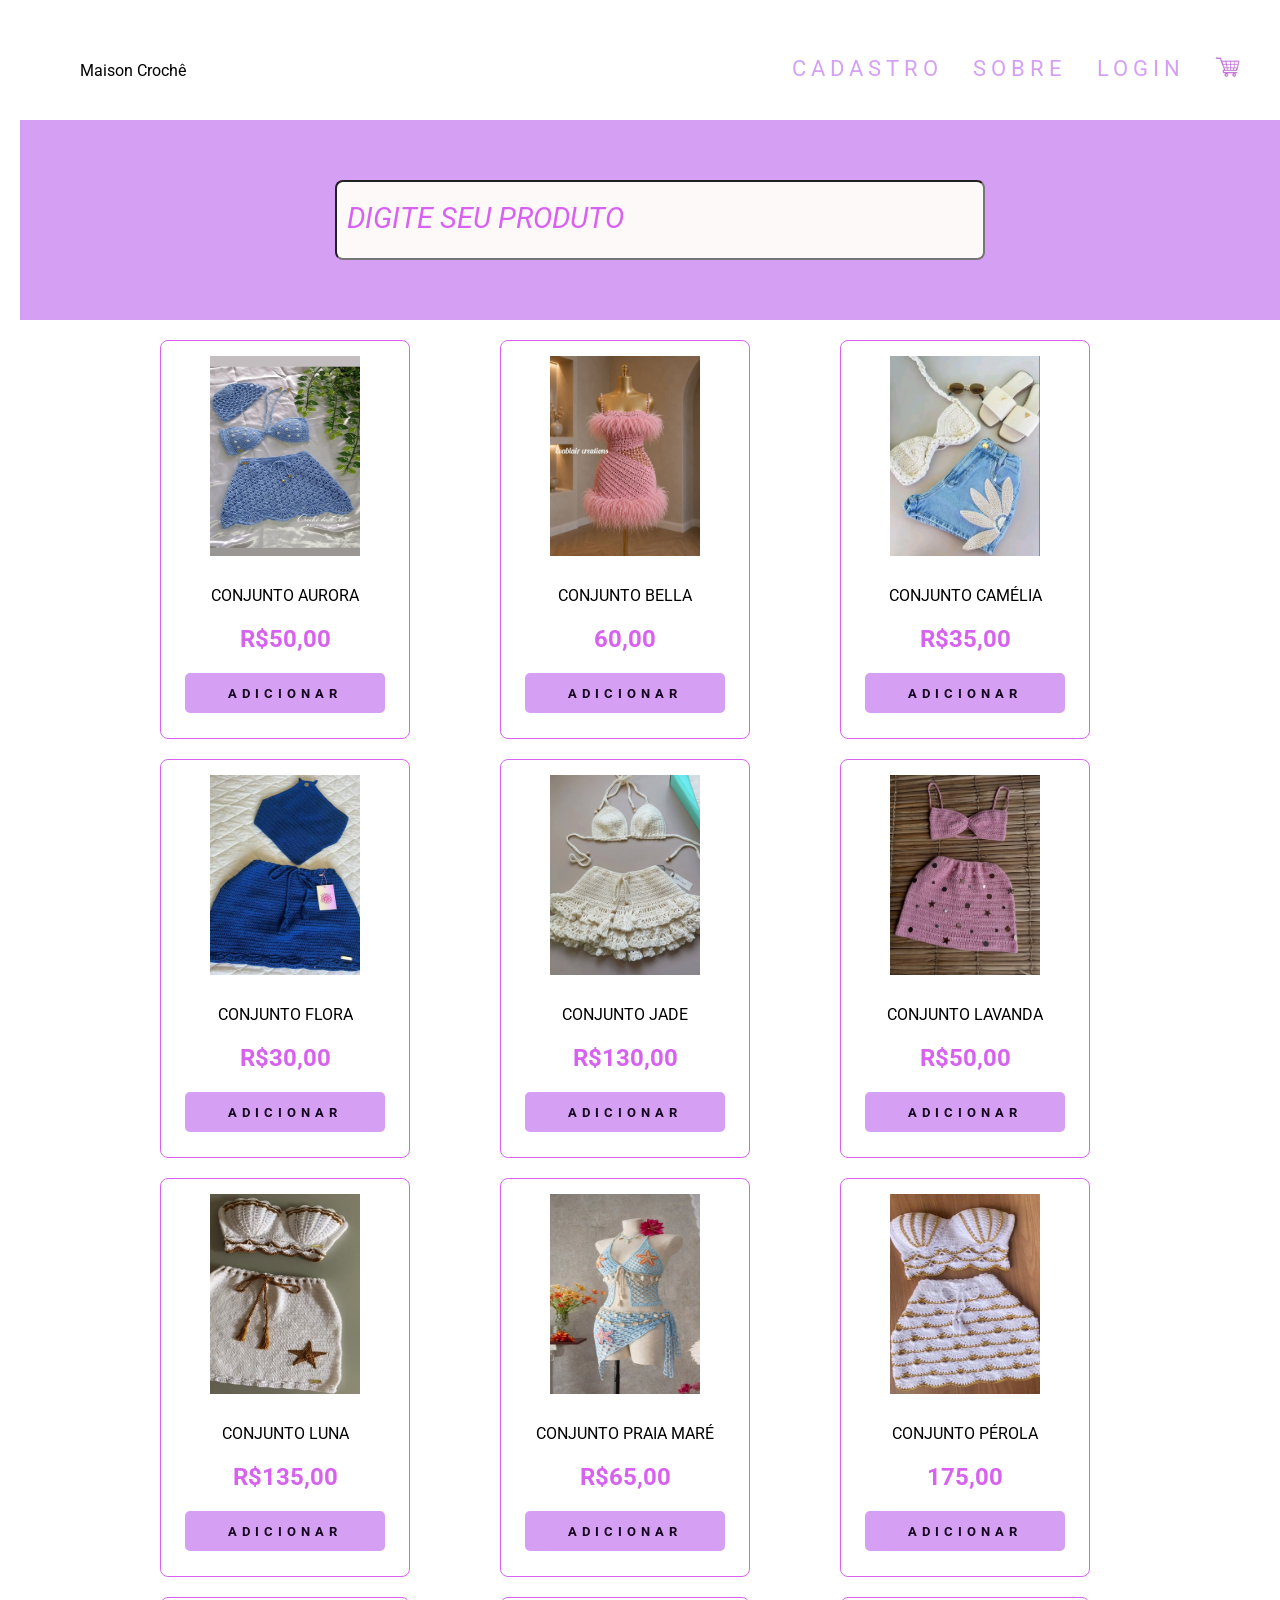
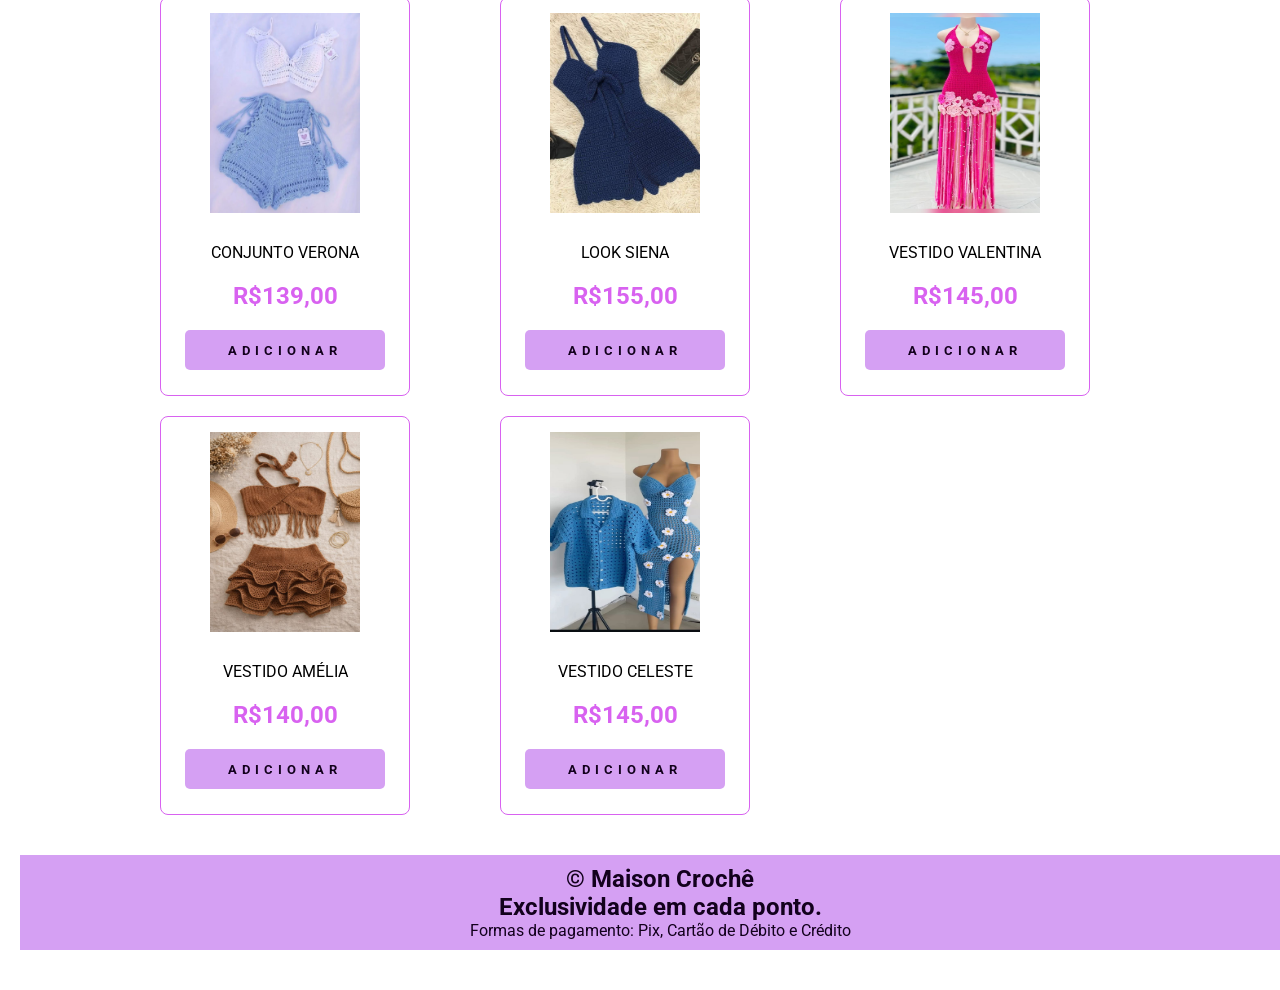
==== index.html @ 892f4bca "alterar arquivo" ====
<!DOCTYPE html>
<html lang="pt-br">
<head>
    <meta charset="UTF-8">
    <meta name="viewport" content="width=device-width, initial-scale=1.0">
    <title>Projeto Minha Loja Virtual</title>

    <link rel="stylesheet" href="css/style_estrutura_pagina.css">
</head>
<body>
    <main id="geral">
        <header id="cabecalho">
            <div id="logo">
                Maison Crochê
            </div>

            <nav id="menu">

                <ul>
                    <li><a href="paginas/cadastro.html">Cadastro</a></li>
                    <li><a href="paginas/sobre.html">Sobre</a></li>
                    <li><a href="paginas/login.html">Login</a></li>
                    <li><a href="paginas/carrinho.html"><img src="imagens/icones/carrinho.png" alt="Carrinho"></a></li>

                </ul>
            </nav>
        </header>

        <section id="pesquisa">
            <input type="text" name="pesquisa" id="pesquisa" class="input-pesquisa" placeholder="DIGITE SEU PRODUTO">
        </section>

        <section id="cards">
            <div class="card">
                <img src="imagens/Conjunto Aurora.jpg" alt="Conjunto Aurora">
                <p>Conjunto Aurora</p>
                <h2>R$50,00</h2>
                <button class="btn-add">Adicionar</button>
            </div>

            <div class="card">
                <img src="imagens/Conjunto Bella.jpg" alt="Conjunto Bella">
                <p>Conjunto Bella</p>
                <h2>60,00</h2>
                <button class="btn-add">Adicionar</button>
            </div>

            <div class="card">
                <img src="imagens/Conjunto Camélia.jpg" alt="Conjunto Camelia">
                <p>Conjunto Camélia</p>
                <h2>R$35,00</h2>
                <button class="btn-add">Adicionar</button>
            </div>

            <div class="card">
                <img src="imagens/Conjunto Flora.jpg" alt="Conjunto Flora">
                <p>Conjunto Flora </p>
                <h2>R$30,00</h2>
                <button class="btn-add">Adicionar</button>
            </div>

            <div class="card">
                <img src="imagens/Conjunto Jade.jpg" alt="Cconjunto Jade">
                <p>Conjunto Jade</p>
                <h2>R$130,00</h2>
                <button class="btn-add">Adicionar</button>
            </div>

            <div class="card">
                <img src="imagens/Conjunto Lavanda.jpg" alt="Conjunto Lavanda">
                <p>Conjunto Lavanda</p>
                <h2>R$50,00</h2>
                <button class="btn-add">Adicionar</button>
            </div>

            <div class="card">
                <img src="imagens/Conjunto Luna.jpg" alt="Conjunto Luna">
                <p>Conjunto Luna</p>
                <h2>R$135,00</h2>
                <button class="btn-add">Adicionar</button>
            </div>

            <div class="card">
                <img src="imagens/Conjunto Praia Maré.jpg" alt="Conjunto Praia Maré">
                <p>Conjunto Praia Maré</p>
                <h2>R$65,00</h2>
                <button class="btn-add">Adicionar</button>
            </div>

            <div class="card">
                <img src="imagens/Conjunto Pérola.jpg" alt="Conjunto Pérola">
                <p>Conjunto Pérola</p>
                <h2>175,00</h2>
                <button class="btn-add">Adicionar</button>
            </div>

            <div class="card">
                <img src="imagens/Conjunto Verona.jpg" alt="Conjunto Verona">
                <p>Conjunto Verona</p>
                <h2>R$139,00</h2>
                <button class="btn-add">Adicionar</button>
            </div>

            <div class="card">
                <img src="imagens/Look Siena.jpg" alt="Look Siena">
                <p>Look Siena</p>
                <h2>R$155,00</h2>
                <button class="btn-add">Adicionar</button>
            </div>

            <div class="card">
                <img src="imagens/Vestido Valentina.jpg" alt="Vestido Valentina">
                <p>Vestido Valentina</p>
                <h2>R$145,00</h2>
                <button class="btn-add">Adicionar</button>
            </div>

            
            <div class="card">
                <img src="imagens/Vestido Amélia.jpg">
                <p>Vestido Amélia</p>
                <h2>R$140,00</h2>
                <button class="btn-add">Adicionar</button>
            </div>


            <div class="card">
                <img src="imagens/Vestido Celeste.jpg" alt="Vestido Celeste">
                <p>Vestido Celeste</p>
                <h2>R$145,00</h2>
                <button class="btn-add">Adicionar</button>
            </div>

        </section>

        <footer id="rodape">
            <h2>&copy  Maison Crochê</h2>
            <h2>Exclusividade em cada ponto.</h2>
            <p>Formas de pagamento: Pix, Cartão de Débito e Crédito</p>
        </footer>

    </main>
</body>
</html>
---- css/style_estrutura_pagina.css ----
/* IMPORTANDO A FONTE DAS LETRAS DO google fonts*/
@import url('https://fonts.googleapis.com/css2?family=Roboto:ital,wght@0,100..900;1,100..900&display=swap');

/*DEFINE AS CONFIGURAÇÕES EM TODOS ELEMENTOS DA PÁGINA*/

*{
    margin: 0px;
    padding: 0px;
    box-sizing: border-box;
    font-family: roboto;
}

/* CRIANDO VARIÁVEIS*/
:root{
    --cor01: #13011d;
    --cor02: #d862f0;
    --cor03: #d5a0f3;
    --branca: #fdf9f9;
}

/*FORMATANDO A TAG main PELO ID GERAL*/
#geral{
    width: 100%;
    margin: 20px;
    display: flex;
    flex-direction: column;
    align-items: center;
    justify-content: center;

}

/* FORMATANDO O CABEÇALHO*/
#cabecalho{
    width: 100%;
    display: flex;
    justify-content: space-between;
    align-items: center;
    padding:  20px 60px;
    height:100px;
}

/*CONFIGURANDO MENU NA HORIZONTAL*/
#menu ul {
    display: flex;
    gap: 30px;
    list-style: none;
}

#menu ul img{
    width: 25px;
    height: 25px;
}

/*FORMATANDO SECTION pesquisa*/
#pesquisa{
    width: 100%;
    height: 200px;
    background-color: var(--cor03);
    display: flex;
    justify-content: center;
    align-items: center;
}
 
#pesquisa input{
    width: 650px;
    height: 80px;
    background-color: var(--branca);
    border-radius: 8px;
    padding: 10px;
    font-size: 1.4em;
    color: var(--cor01);
}

#pesquisa input::placeholder{
    font-size: 1.3em;
    font-style: italic;
    color: var(--cor02);
}

/*FORMATANDO OS CARDS*/
#cards{
    display: grid;
    grid-template-columns: repeat(auto-fit,minmax(250px, 1fr));
    gap: 20px;
    margin: 20px 0px;
    width: 1000px;
    min-height: 800px;
}

.card{
    width: 250px;
    min-height: 350px;
    padding: 5px;
    display: flex;
    flex-direction: column;
    align-items: center;
    justify-content: center;
    border: 1px solid var(--cor02);
    border-radius: 8px;
}
.card:hover{
    transform: translateY(-5px);
}
    
.card img{
    width: 150px;
    height: 200px;
    margin: 10px 0px;
}

.card p{
    font-size: 1,2em;
    text-transform: uppercase;
    margin: 20px 0px;
}

.card h2{
    color: var(--cor02);
}

.card button{
    width: 200px;
    height: 40px;
    margin: 20px;
    border: none;
    border-radius: 5px;
    background-color: var(--cor03);
    text-transform: uppercase;
    letter-spacing: 5px;
    color: var(--cor01);
    font-weight: bold;
    cursor: pointer;
}

/*FORMATAR O RODAPÉ*/

#rodape{
    width: 100%;
    height: 180x;
    background-color: var(--cor03);
    margin: 20px 0px;
    padding: 10px;
    color: var(--cor01);
    display: flex;
    flex-direction: column;
    align-items: center;
    justify-content: center;
}

/*FORMATANDO LINKS*/
#menu a:link{
    font-size: 1.4em;
    text-transform: uppercase;
    letter-spacing: 5px;
    text-decoration: none;
    color: var(--cor03);
}

#menu a:visited{
    font-size: 1.4em;
    text-transform: uppercase;
    letter-spacing: 5px;
    text-decoration: none;
    color: var(--cor02);
}
#menu a:hover{
    font-size: 1.6em;
    text-transform: uppercase;
    letter-spacing: 5px;
    text-decoration: none;
    color: var(--cor03);
}

#menu a:active{
    font-size: 1.6em;
    text-transform: uppercase;
    letter-spacing: 5px;
    text-decoration: none;
    color: var(--cor02);
}
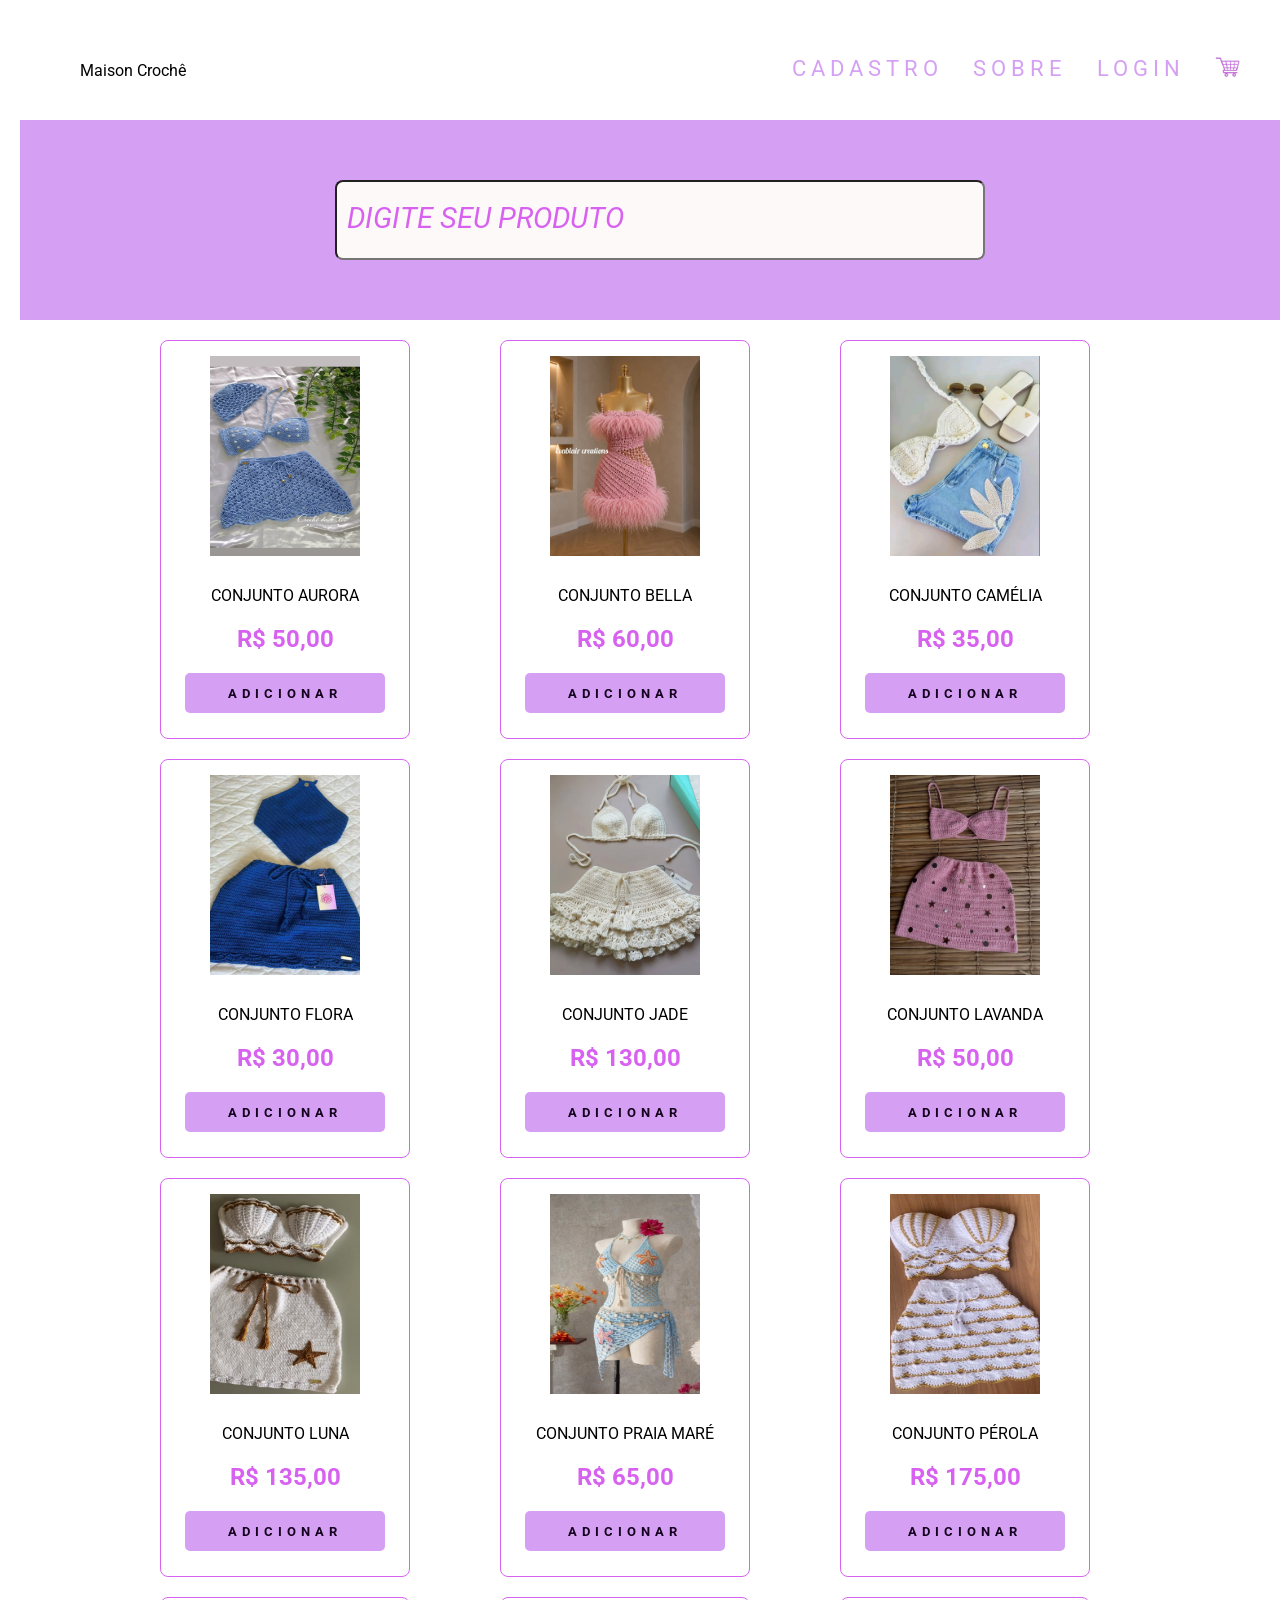
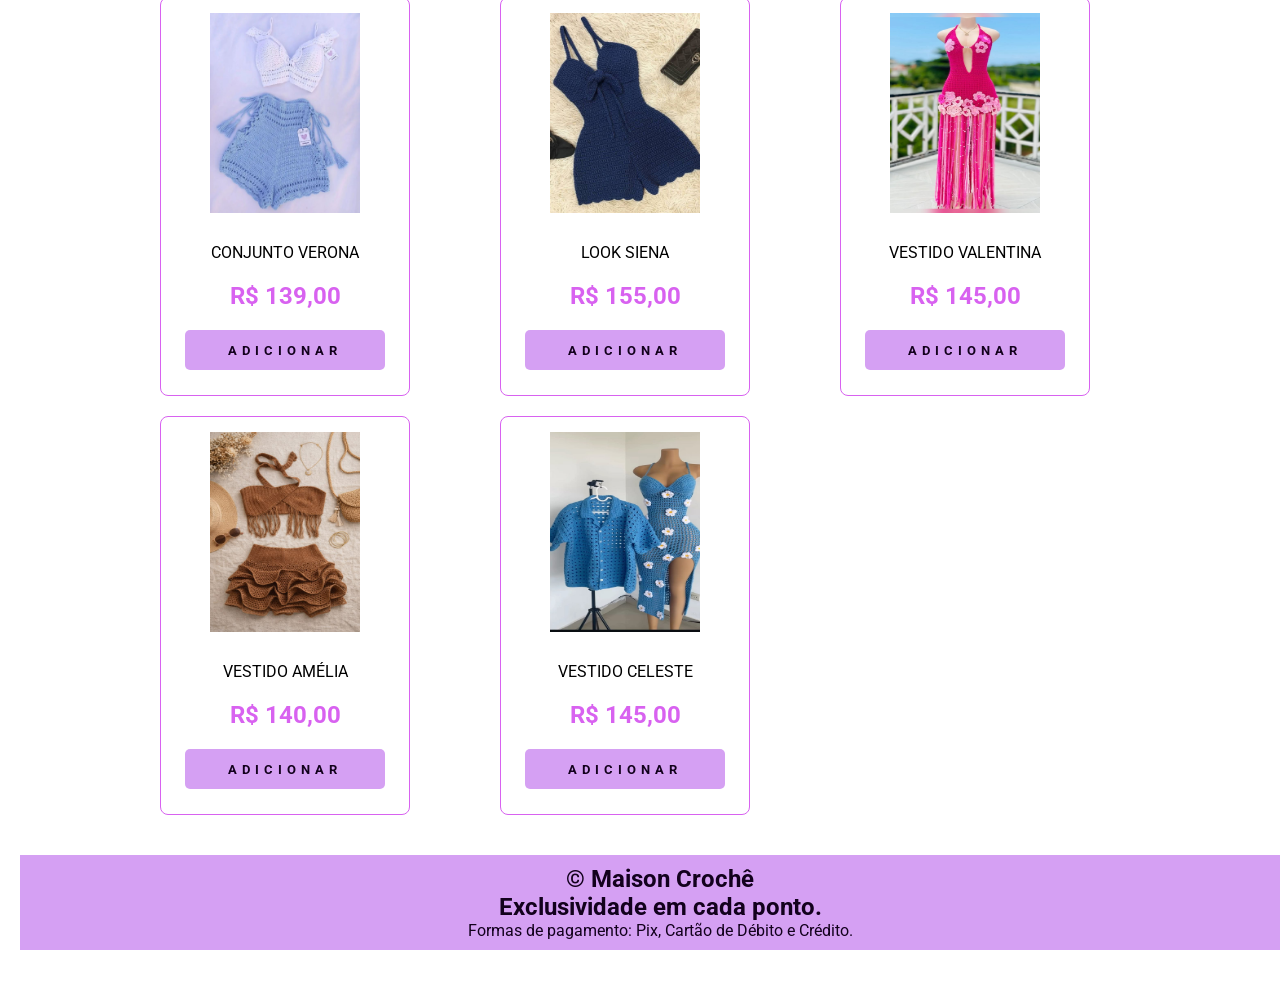
==== commit f27fca70: "alterar arquivo" ====
--- a/index.html
+++ b/index.html
@@ -1,5 +1,6 @@
 <!DOCTYPE html>
 <html lang="pt-br">
+
 <head>
     <meta charset="UTF-8">
     <meta name="viewport" content="width=device-width, initial-scale=1.0">
@@ -7,138 +8,152 @@
 
     <link rel="stylesheet" href="css/style_estrutura_pagina.css">
 </head>
+
 <body>
+
     <main id="geral">
+
         <header id="cabecalho">
+
             <div id="logo">
                 Maison Crochê
             </div>
 
             <nav id="menu">
-
                 <ul>
                     <li><a href="paginas/cadastro.html">Cadastro</a></li>
                     <li><a href="paginas/sobre.html">Sobre</a></li>
                     <li><a href="paginas/login.html">Login</a></li>
-                    <li><a href="paginas/carrinho.html"><img src="imagens/icones/carrinho.png" alt="Carrinho"></a></li>
-
+                    <li>
+                        <a href="paginas/carrinho.html">
+                            <img src="imagens/icones/carrinho.png" alt="Carrinho">
+                        </a>
+                    </li>
                 </ul>
             </nav>
+
         </header>
 
         <section id="pesquisa">
-            <input type="text" name="pesquisa" id="pesquisa" class="input-pesquisa" placeholder="DIGITE SEU PRODUTO">
+
+            <input type="text"
+                name="pesquisa"
+                id="pesquisa"
+                class="input-pesquisa"
+                placeholder="DIGITE SEU PRODUTO">
+
         </section>
 
         <section id="cards">
+
             <div class="card">
                 <img src="imagens/Conjunto Aurora.jpg" alt="Conjunto Aurora">
                 <p>Conjunto Aurora</p>
-                <h2>R$50,00</h2>
+                <h2>R$ 50,00</h2>
                 <button class="btn-add">Adicionar</button>
             </div>
 
             <div class="card">
                 <img src="imagens/Conjunto Bella.jpg" alt="Conjunto Bella">
                 <p>Conjunto Bella</p>
-                <h2>60,00</h2>
+                <h2>R$ 60,00</h2>
                 <button class="btn-add">Adicionar</button>
             </div>
 
             <div class="card">
-                <img src="imagens/Conjunto Camélia.jpg" alt="Conjunto Camelia">
+                <img src="imagens/Conjunto Camélia.jpg" alt="Conjunto Camélia">
                 <p>Conjunto Camélia</p>
-                <h2>R$35,00</h2>
+                <h2>R$ 35,00</h2>
                 <button class="btn-add">Adicionar</button>
             </div>
 
             <div class="card">
                 <img src="imagens/Conjunto Flora.jpg" alt="Conjunto Flora">
-                <p>Conjunto Flora </p>
-                <h2>R$30,00</h2>
+                <p>Conjunto Flora</p>
+                <h2>R$ 30,00</h2>
                 <button class="btn-add">Adicionar</button>
             </div>
 
             <div class="card">
-                <img src="imagens/Conjunto Jade.jpg" alt="Cconjunto Jade">
+                <img src="imagens/Conjunto Jade.jpg" alt="Conjunto Jade">
                 <p>Conjunto Jade</p>
-                <h2>R$130,00</h2>
+                <h2>R$ 130,00</h2>
                 <button class="btn-add">Adicionar</button>
             </div>
 
             <div class="card">
                 <img src="imagens/Conjunto Lavanda.jpg" alt="Conjunto Lavanda">
                 <p>Conjunto Lavanda</p>
-                <h2>R$50,00</h2>
+                <h2>R$ 50,00</h2>
                 <button class="btn-add">Adicionar</button>
             </div>
 
             <div class="card">
                 <img src="imagens/Conjunto Luna.jpg" alt="Conjunto Luna">
                 <p>Conjunto Luna</p>
-                <h2>R$135,00</h2>
+                <h2>R$ 135,00</h2>
                 <button class="btn-add">Adicionar</button>
             </div>
 
             <div class="card">
                 <img src="imagens/Conjunto Praia Maré.jpg" alt="Conjunto Praia Maré">
                 <p>Conjunto Praia Maré</p>
-                <h2>R$65,00</h2>
+                <h2>R$ 65,00</h2>
                 <button class="btn-add">Adicionar</button>
             </div>
 
             <div class="card">
                 <img src="imagens/Conjunto Pérola.jpg" alt="Conjunto Pérola">
                 <p>Conjunto Pérola</p>
-                <h2>175,00</h2>
+                <h2>R$ 175,00</h2>
                 <button class="btn-add">Adicionar</button>
             </div>
 
             <div class="card">
                 <img src="imagens/Conjunto Verona.jpg" alt="Conjunto Verona">
                 <p>Conjunto Verona</p>
-                <h2>R$139,00</h2>
+                <h2>R$ 139,00</h2>
                 <button class="btn-add">Adicionar</button>
             </div>
 
             <div class="card">
                 <img src="imagens/Look Siena.jpg" alt="Look Siena">
                 <p>Look Siena</p>
-                <h2>R$155,00</h2>
+                <h2>R$ 155,00</h2>
                 <button class="btn-add">Adicionar</button>
             </div>
 
             <div class="card">
                 <img src="imagens/Vestido Valentina.jpg" alt="Vestido Valentina">
                 <p>Vestido Valentina</p>
-                <h2>R$145,00</h2>
+                <h2>R$ 145,00</h2>
                 <button class="btn-add">Adicionar</button>
             </div>
 
-            
             <div class="card">
-                <img src="imagens/Vestido Amélia.jpg">
+                <img src="imagens/Vestido Amélia.jpg" alt="Vestido Amélia">
                 <p>Vestido Amélia</p>
-                <h2>R$140,00</h2>
+                <h2>R$ 140,00</h2>
                 <button class="btn-add">Adicionar</button>
             </div>
-
 
             <div class="card">
                 <img src="imagens/Vestido Celeste.jpg" alt="Vestido Celeste">
                 <p>Vestido Celeste</p>
-                <h2>R$145,00</h2>
+                <h2>R$ 145,00</h2>
                 <button class="btn-add">Adicionar</button>
             </div>
 
         </section>
 
         <footer id="rodape">
-            <h2>&copy  Maison Crochê</h2>
+            <h2>&copy; Maison Crochê</h2>
             <h2>Exclusividade em cada ponto.</h2>
-            <p>Formas de pagamento: Pix, Cartão de Débito e Crédito</p>
+            <p>Formas de pagamento: Pix, Cartão de Débito e Crédito.</p>
         </footer>
 
     </main>
+
 </body>
+
 </html>
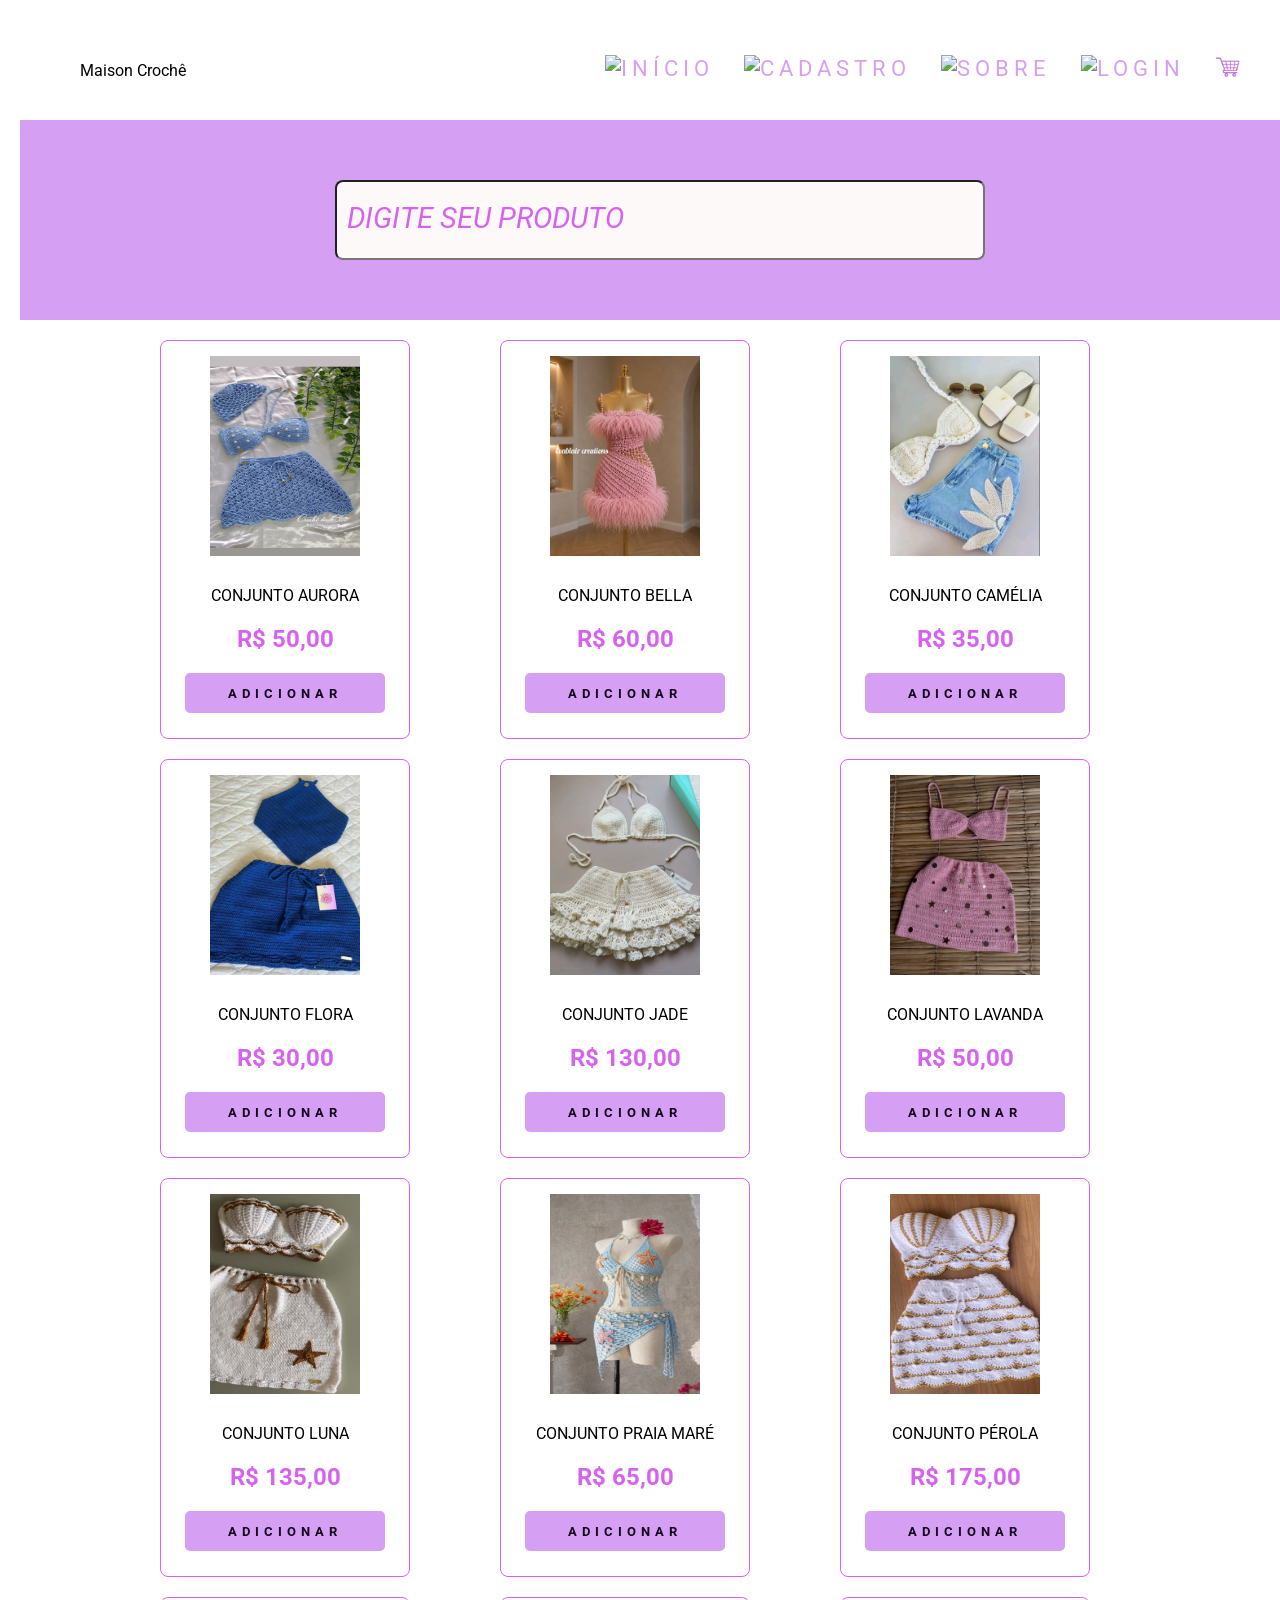
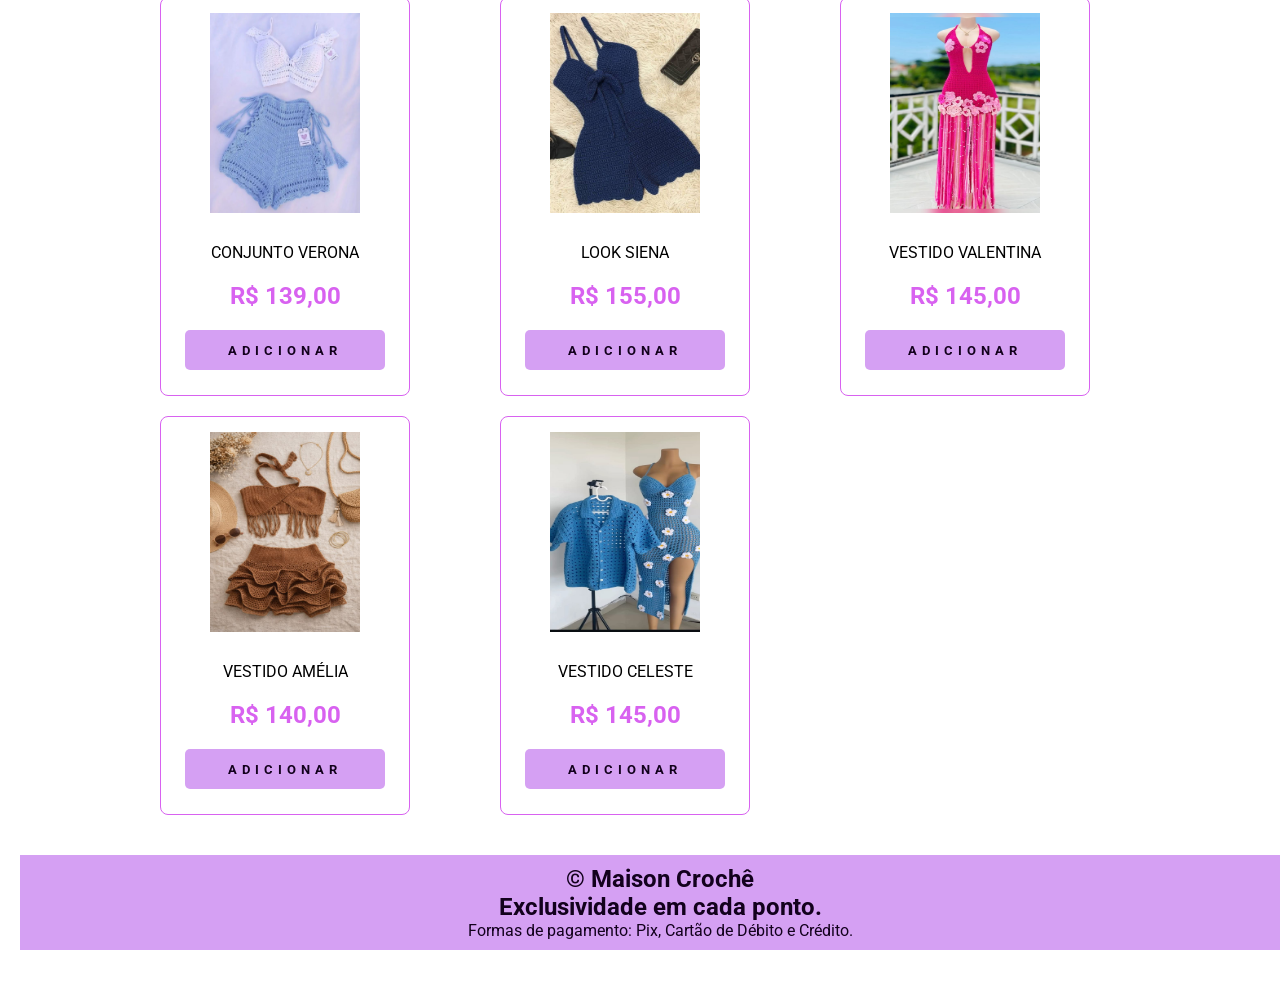
==== commit 366a7f4b: "alterar arquivo" ====
--- a/index.html
+++ b/index.html
@@ -20,23 +20,49 @@
             </div>
 
             <nav id="menu">
+
                 <ul>
-                    <li><a href="paginas/cadastro.html">Cadastro</a></li>
-                    <li><a href="paginas/sobre.html">Sobre</a></li>
-                    <li><a href="paginas/login.html">Login</a></li>
+
+                    <li>
+                        <a href="index.html">
+                            <img src="imagens/icones/inicio.png" alt="Início">
+                        </a>
+                    </li>
+
+                    <li>
+                        <a href="paginas/cadastro.html">
+                            <img src="imagens/icones/cadastro.png" alt="Cadastro">
+                        </a>
+                    </li>
+
+                    <li>
+                        <a href="paginas/sobre.html">
+                            <img src="imagens/icones/sobre.png" alt="Sobre">
+                        </a>
+                    </li>
+
+                    <li>
+                        <a href="paginas/login.html">
+                            <img src="imagens/icones/login.png" alt="Login">
+                        </a>
+                    </li>
+
                     <li>
                         <a href="paginas/carrinho.html">
                             <img src="imagens/icones/carrinho.png" alt="Carrinho">
                         </a>
                     </li>
+
                 </ul>
+
             </nav>
 
         </header>
 
         <section id="pesquisa">
 
-            <input type="text"
+            <input
+                type="text"
                 name="pesquisa"
                 id="pesquisa"
                 class="input-pesquisa"
@@ -147,9 +173,11 @@
         </section>
 
         <footer id="rodape">
+
             <h2>&copy; Maison Crochê</h2>
             <h2>Exclusividade em cada ponto.</h2>
             <p>Formas de pagamento: Pix, Cartão de Débito e Crédito.</p>
+
         </footer>
 
     </main>
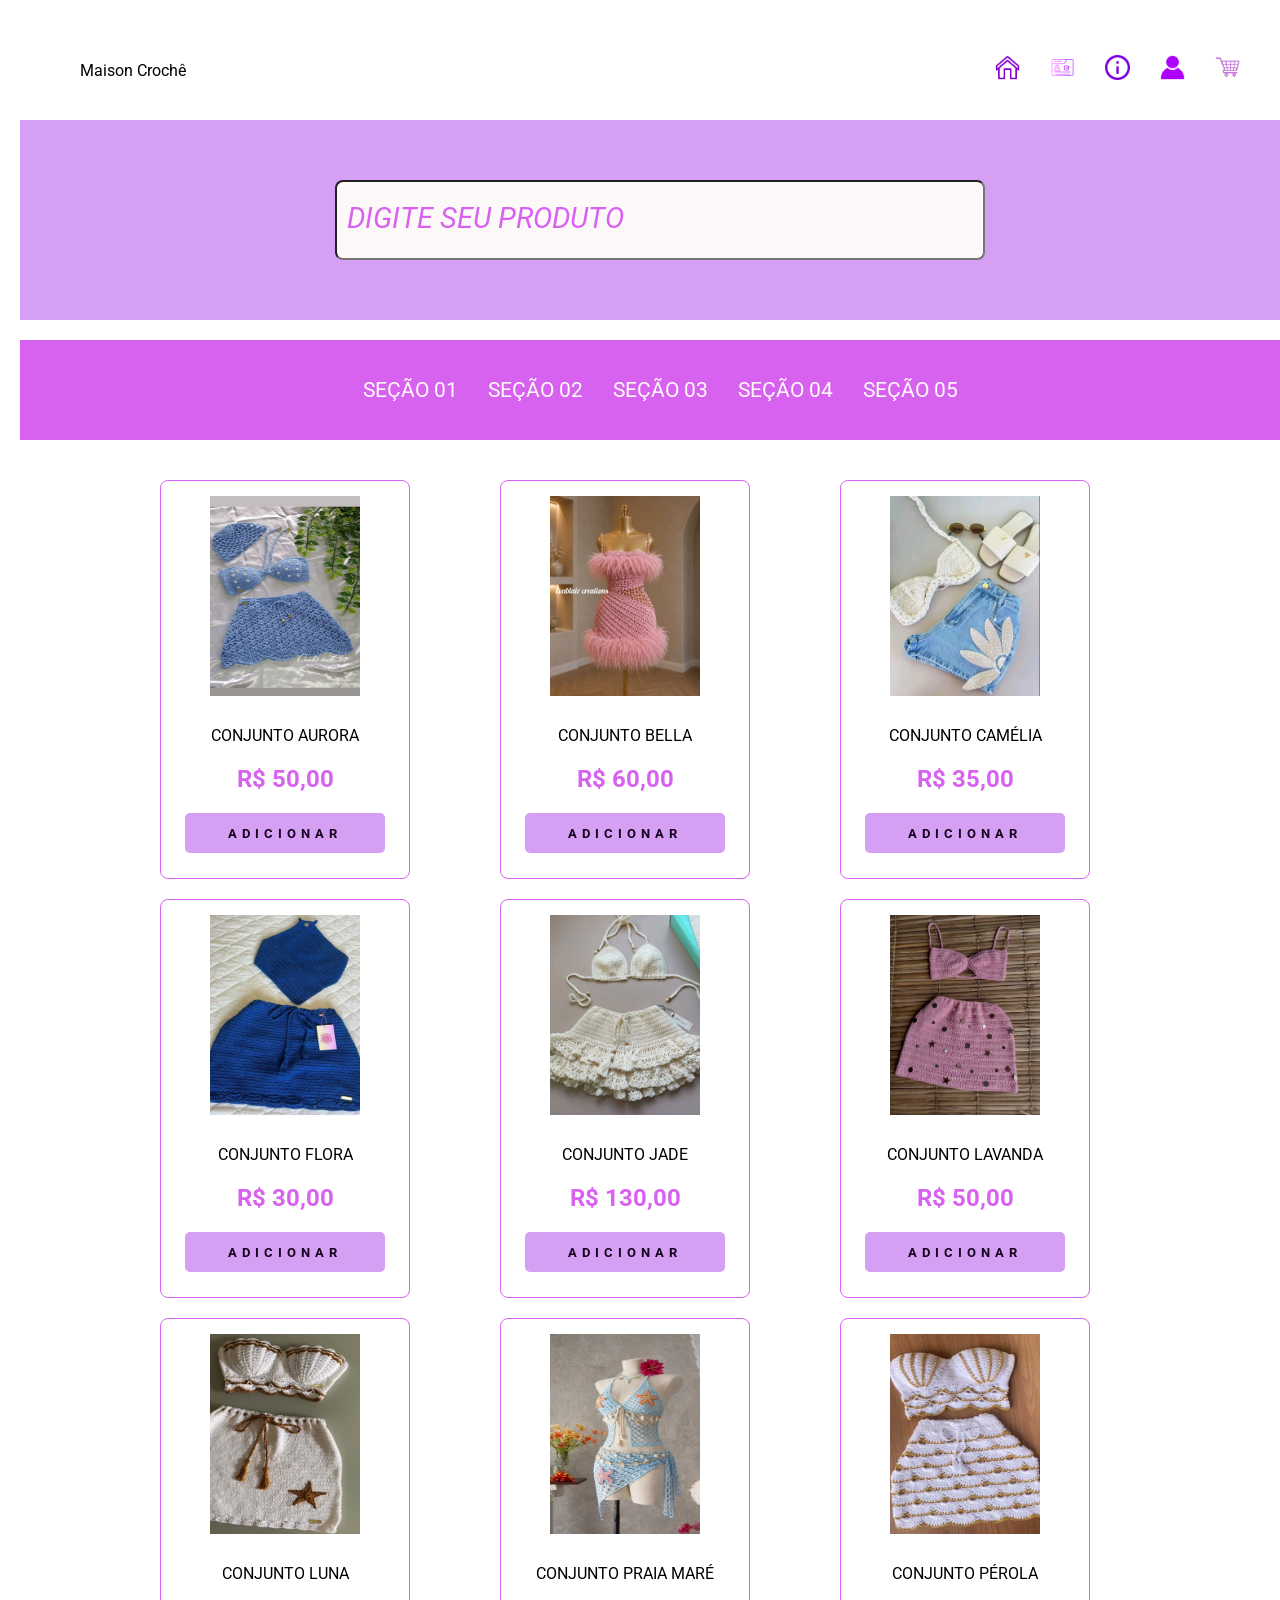
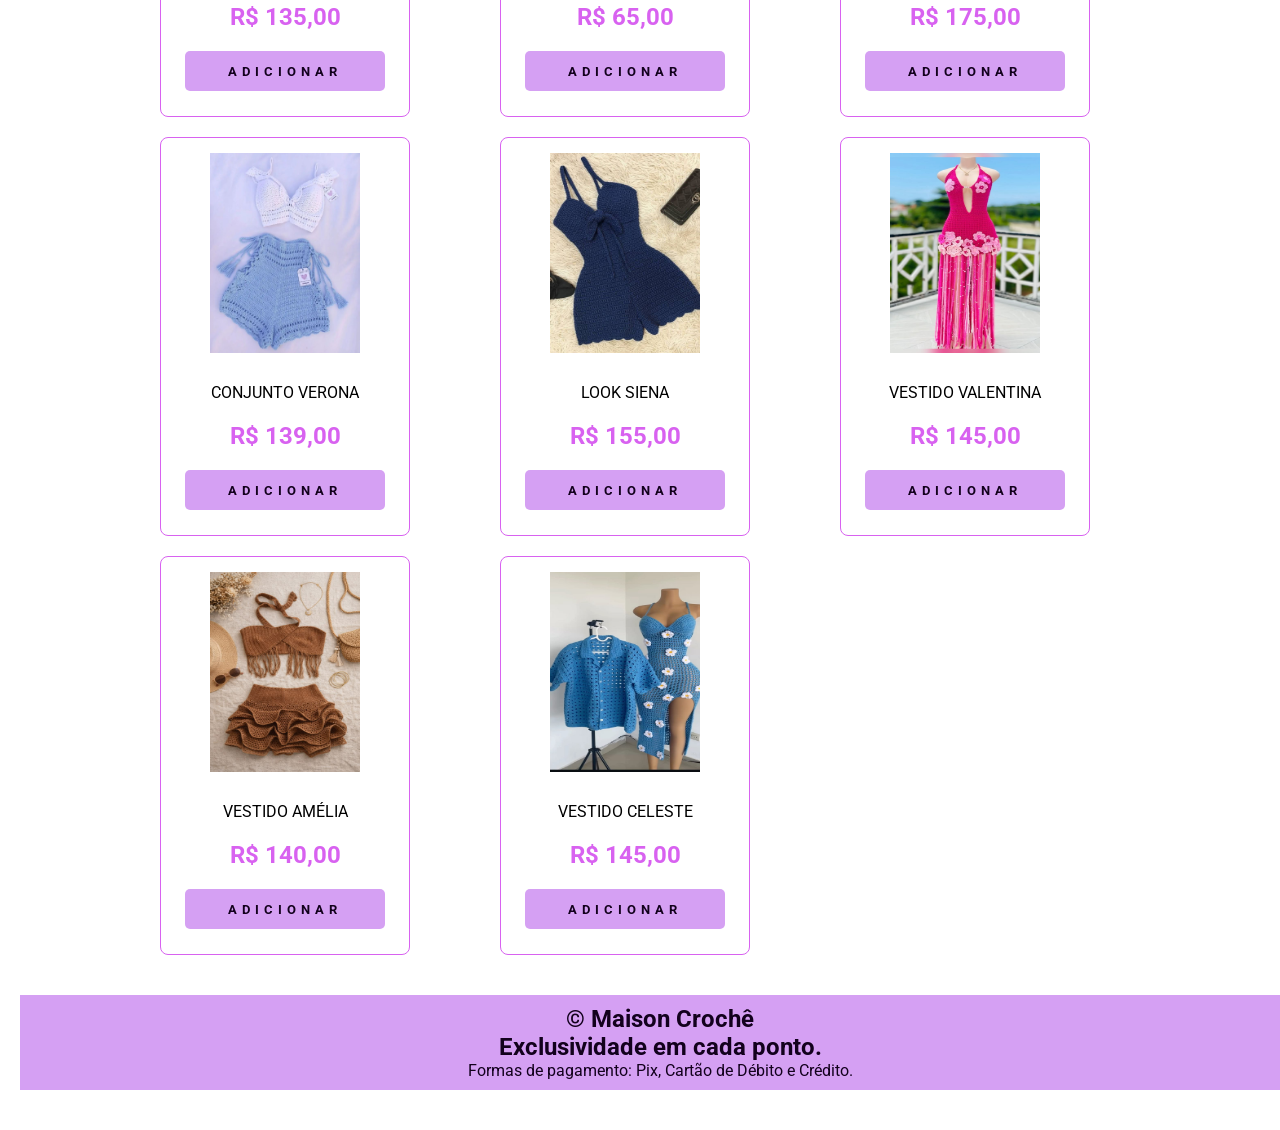
==== commit 480e9a4b: "alterar arquivo" ====
--- a/index.html
+++ b/index.html
@@ -69,6 +69,17 @@
                 placeholder="DIGITE SEU PRODUTO">
 
         </section>
+
+        <section id="secoes-produtos">
+            <ul id="menu-secoes">
+                <li><a href="#" class="lnk-secao">Seção 01</a></li>
+                <li><a href="#" class="lnk-secao">Seção 02</a></li>
+                <li><a href="#" class="lnk-secao">Seção 03</a></li>
+                <li><a href="#" class="lnk-secao">Seção 04</a></li>
+                <li><a href="#" class="lnk-secao">Seção 05</a></li>
+            </ul>
+        </section>
+
 
         <section id="cards">
 
--- a/css/style_estrutura_pagina.css
+++ b/css/style_estrutura_pagina.css
@@ -40,10 +40,11 @@
 }
 
 /*CONFIGURANDO MENU NA HORIZONTAL*/
-#menu ul {
+#menu ul, #menu-secoes {
     display: flex;
     gap: 30px;
     list-style: none;
+    flex-wrap: wrap;
 }
 
 #menu ul img{
@@ -177,4 +178,29 @@
     letter-spacing: 5px;
     text-decoration: none;
     color: var(--cor02);
+}
+
+/*FORMATANDO O MENU DE SEÇÕES*/
+#secoes-produtos{
+    width: 100%;
+    min-height: 100px;
+    background-color: var(--cor02);
+    margin: 20px 0px;
+    padding: 20px;
+    display: flex;
+    align-items: center;
+    justify-content: center;
+}
+
+.lnk-secao:link, .lnk-secao:visited{
+    text-decoration: none;
+    font-size: 1.3em;
+    text-transform: uppercase;
+    color: var(--branca);
+}
+
+.lnk-secao:hover{
+    font-size: 1.4em;
+    text-transform: uppercase;
+    color: var(--cor03);
 }
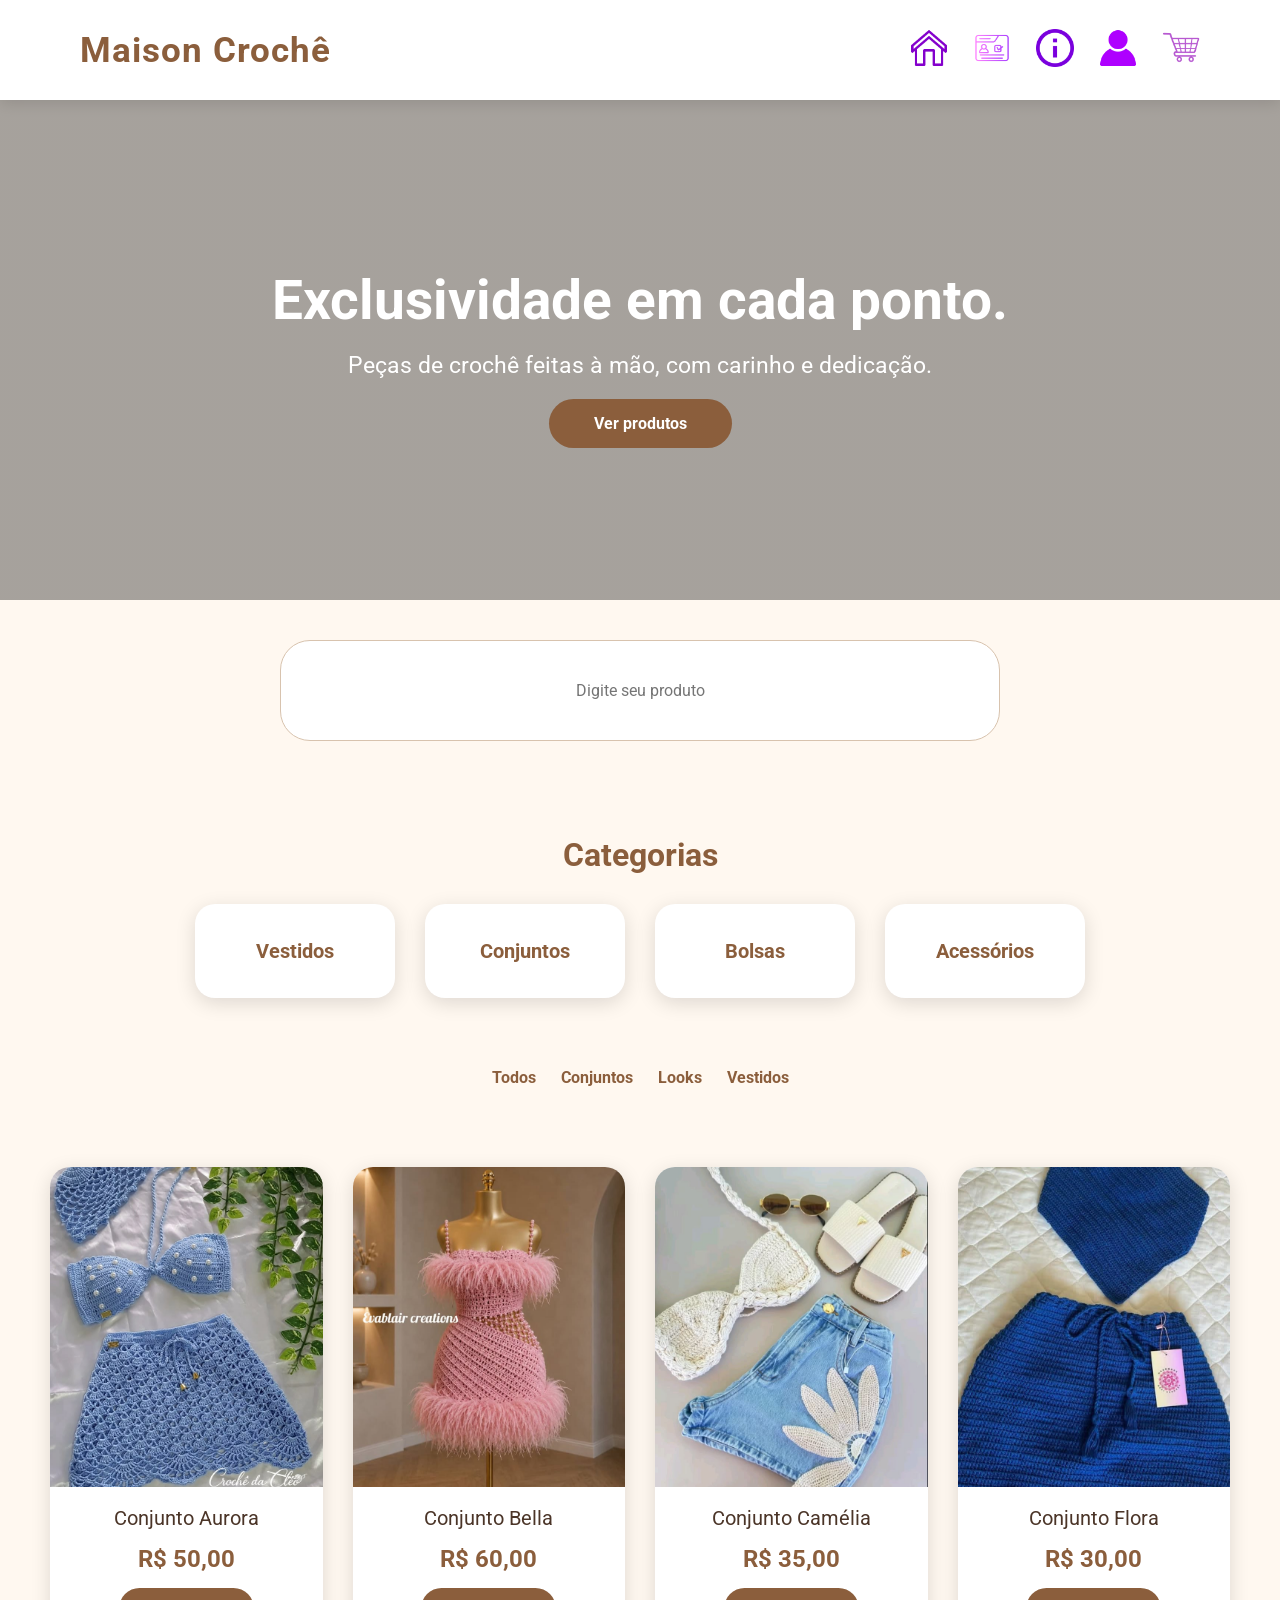
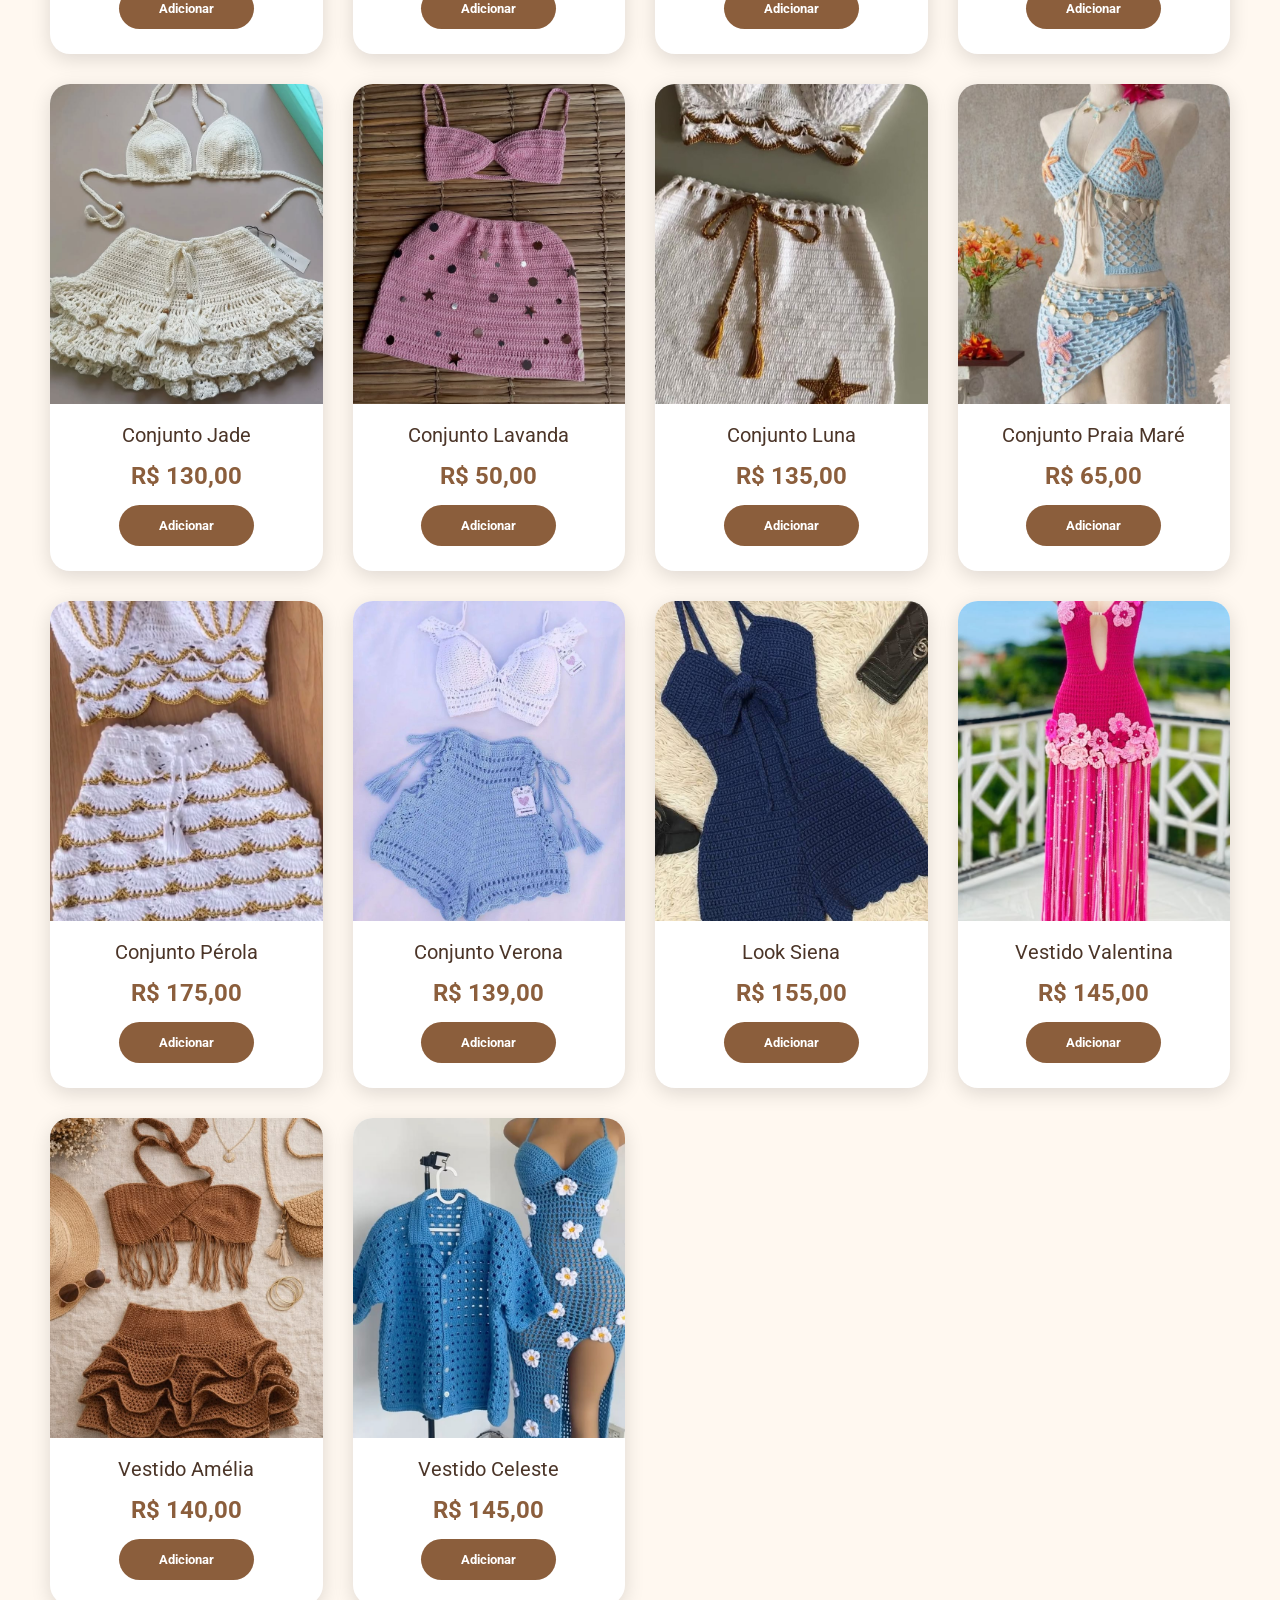
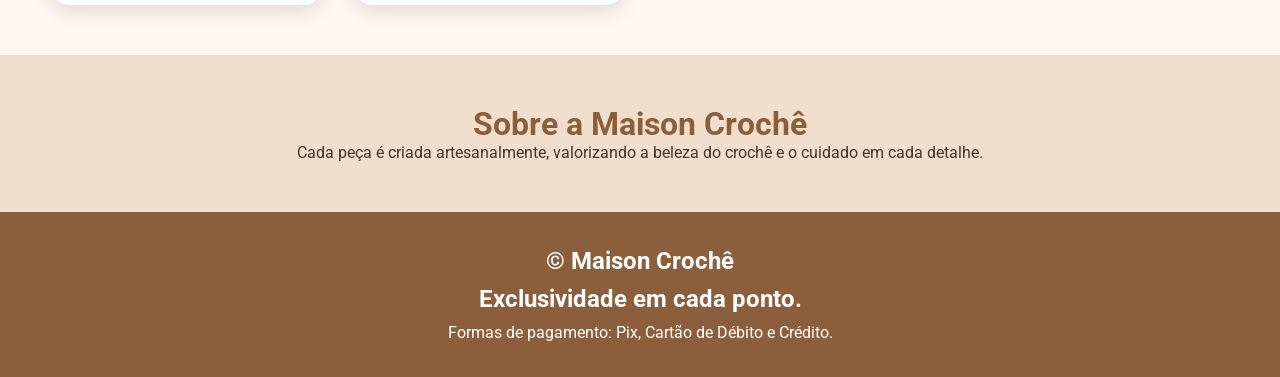
==== commit d23482b2: "alterar arquivo" ====
--- a/index.html
+++ b/index.html
@@ -2,197 +2,273 @@
 <html lang="pt-br">
 
 <head>
+
     <meta charset="UTF-8">
     <meta name="viewport" content="width=device-width, initial-scale=1.0">
-    <title>Projeto Minha Loja Virtual</title>
+
+    <title>Maison Crochê</title>
 
     <link rel="stylesheet" href="css/style_estrutura_pagina.css">
+
+    <script src="js/produtos.js" type="module" defer></script>
+
 </head>
 
+
 <body>
 
-    <main id="geral">
-
-        <header id="cabecalho">
-
-            <div id="logo">
-                Maison Crochê
-            </div>
-
-            <nav id="menu">
-
-                <ul>
-
-                    <li>
-                        <a href="index.html">
-                            <img src="imagens/icones/inicio.png" alt="Início">
-                        </a>
-                    </li>
-
-                    <li>
-                        <a href="paginas/cadastro.html">
-                            <img src="imagens/icones/cadastro.png" alt="Cadastro">
-                        </a>
-                    </li>
-
-                    <li>
-                        <a href="paginas/sobre.html">
-                            <img src="imagens/icones/sobre.png" alt="Sobre">
-                        </a>
-                    </li>
-
-                    <li>
-                        <a href="paginas/login.html">
-                            <img src="imagens/icones/login.png" alt="Login">
-                        </a>
-                    </li>
-
-                    <li>
-                        <a href="paginas/carrinho.html">
-                            <img src="imagens/icones/carrinho.png" alt="Carrinho">
-                        </a>
-                    </li>
-
-                </ul>
-
-            </nav>
-
-        </header>
-
-        <section id="pesquisa">
-
-            <input
-                type="text"
-                name="pesquisa"
-                id="pesquisa"
-                class="input-pesquisa"
-                placeholder="DIGITE SEU PRODUTO">
-
-        </section>
-
-        <section id="secoes-produtos">
-            <ul id="menu-secoes">
-                <li><a href="#" class="lnk-secao">Seção 01</a></li>
-                <li><a href="#" class="lnk-secao">Seção 02</a></li>
-                <li><a href="#" class="lnk-secao">Seção 03</a></li>
-                <li><a href="#" class="lnk-secao">Seção 04</a></li>
-                <li><a href="#" class="lnk-secao">Seção 05</a></li>
-            </ul>
-        </section>
-
-
-        <section id="cards">
-
-            <div class="card">
-                <img src="imagens/Conjunto Aurora.jpg" alt="Conjunto Aurora">
-                <p>Conjunto Aurora</p>
-                <h2>R$ 50,00</h2>
-                <button class="btn-add">Adicionar</button>
-            </div>
-
-            <div class="card">
-                <img src="imagens/Conjunto Bella.jpg" alt="Conjunto Bella">
-                <p>Conjunto Bella</p>
-                <h2>R$ 60,00</h2>
-                <button class="btn-add">Adicionar</button>
-            </div>
-
-            <div class="card">
-                <img src="imagens/Conjunto Camélia.jpg" alt="Conjunto Camélia">
-                <p>Conjunto Camélia</p>
-                <h2>R$ 35,00</h2>
-                <button class="btn-add">Adicionar</button>
-            </div>
-
-            <div class="card">
-                <img src="imagens/Conjunto Flora.jpg" alt="Conjunto Flora">
-                <p>Conjunto Flora</p>
-                <h2>R$ 30,00</h2>
-                <button class="btn-add">Adicionar</button>
-            </div>
-
-            <div class="card">
-                <img src="imagens/Conjunto Jade.jpg" alt="Conjunto Jade">
-                <p>Conjunto Jade</p>
-                <h2>R$ 130,00</h2>
-                <button class="btn-add">Adicionar</button>
-            </div>
-
-            <div class="card">
-                <img src="imagens/Conjunto Lavanda.jpg" alt="Conjunto Lavanda">
-                <p>Conjunto Lavanda</p>
-                <h2>R$ 50,00</h2>
-                <button class="btn-add">Adicionar</button>
-            </div>
-
-            <div class="card">
-                <img src="imagens/Conjunto Luna.jpg" alt="Conjunto Luna">
-                <p>Conjunto Luna</p>
-                <h2>R$ 135,00</h2>
-                <button class="btn-add">Adicionar</button>
-            </div>
-
-            <div class="card">
-                <img src="imagens/Conjunto Praia Maré.jpg" alt="Conjunto Praia Maré">
-                <p>Conjunto Praia Maré</p>
-                <h2>R$ 65,00</h2>
-                <button class="btn-add">Adicionar</button>
-            </div>
-
-            <div class="card">
-                <img src="imagens/Conjunto Pérola.jpg" alt="Conjunto Pérola">
-                <p>Conjunto Pérola</p>
-                <h2>R$ 175,00</h2>
-                <button class="btn-add">Adicionar</button>
-            </div>
-
-            <div class="card">
-                <img src="imagens/Conjunto Verona.jpg" alt="Conjunto Verona">
-                <p>Conjunto Verona</p>
-                <h2>R$ 139,00</h2>
-                <button class="btn-add">Adicionar</button>
-            </div>
-
-            <div class="card">
-                <img src="imagens/Look Siena.jpg" alt="Look Siena">
-                <p>Look Siena</p>
-                <h2>R$ 155,00</h2>
-                <button class="btn-add">Adicionar</button>
-            </div>
-
-            <div class="card">
-                <img src="imagens/Vestido Valentina.jpg" alt="Vestido Valentina">
-                <p>Vestido Valentina</p>
-                <h2>R$ 145,00</h2>
-                <button class="btn-add">Adicionar</button>
-            </div>
-
-            <div class="card">
-                <img src="imagens/Vestido Amélia.jpg" alt="Vestido Amélia">
-                <p>Vestido Amélia</p>
-                <h2>R$ 140,00</h2>
-                <button class="btn-add">Adicionar</button>
-            </div>
-
-            <div class="card">
-                <img src="imagens/Vestido Celeste.jpg" alt="Vestido Celeste">
-                <p>Vestido Celeste</p>
-                <h2>R$ 145,00</h2>
-                <button class="btn-add">Adicionar</button>
-            </div>
-
-        </section>
-
-        <footer id="rodape">
-
-            <h2>&copy; Maison Crochê</h2>
-            <h2>Exclusividade em cada ponto.</h2>
-            <p>Formas de pagamento: Pix, Cartão de Débito e Crédito.</p>
-
-        </footer>
-
-    </main>
+
+<main id="geral">
+
+
+
+<header id="cabecalho">
+
+
+    <div id="logo">
+        Maison Crochê
+    </div>
+
+
+
+    <nav id="menu">
+
+        <ul>
+
+
+            <li>
+                <a href="index.html">
+                    <img src="imagens/icones/inicio.png" alt="Início">
+                </a>
+            </li>
+
+
+            <li>
+                <a href="paginas/cadastro.html">
+                    <img src="imagens/icones/cadastro.png" alt="Cadastro">
+                </a>
+            </li>
+
+
+            <li>
+                <a href="paginas/sobre.html">
+                    <img src="imagens/icones/sobre.png" alt="Sobre">
+                </a>
+            </li>
+
+
+            <li>
+                <a href="paginas/login.html">
+                    <img src="imagens/icones/login.png" alt="Login">
+                </a>
+            </li>
+
+
+            <li>
+                <a href="paginas/carrinho.html">
+                    <img src="imagens/icones/carrinho.png" alt="Carrinho">
+                </a>
+            </li>
+
+
+        </ul>
+
+    </nav>
+
+
+</header>
+
+
+
+
+
+<section id="banner">
+
+
+    <div class="texto-banner">
+
+
+        <h1>
+            Exclusividade em cada ponto.
+        </h1>
+
+
+        <p>
+            Peças de crochê feitas à mão,
+            com carinho e dedicação.
+        </p>
+
+
+        <a href="#cards">
+            Ver produtos
+        </a>
+
+
+    </div>
+
+
+</section>
+
+
+
+
+
+
+
+<section id="pesquisa">
+
+
+    <input
+
+    type="text"
+
+    id="pesquisa"
+
+    class="input-pesquisa"
+
+    placeholder="Digite seu produto">
+
+
+</section>
+
+
+
+
+
+
+
+<section id="categorias">
+
+
+<h2>
+Categorias
+</h2>
+
+
+
+<div class="lista-categorias">
+
+
+<div>
+Vestidos
+</div>
+
+
+<div>
+Conjuntos
+</div>
+
+
+<div>
+Bolsas
+</div>
+
+
+<div>
+Acessórios
+</div>
+
+
+</div>
+
+
+
+</section>
+
+
+
+
+
+
+
+
+<section id="secoes-produtos">
+
+
+<ul id="menu-secoes">
+
+
+</ul>
+
+
+</section>
+
+
+
+
+
+
+
+
+
+<section id="cards">
+
+
+</section>
+
+
+
+
+
+
+
+
+
+
+<section id="sobre-loja">
+
+
+<h2>
+Sobre a Maison Crochê
+</h2>
+
+
+<p>
+
+Cada peça é criada artesanalmente,
+valorizando a beleza do crochê e o cuidado
+em cada detalhe.
+
+</p>
+
+
+</section>
+
+
+
+
+
+
+
+
+<footer id="rodape">
+
+
+<h2>
+&copy; Maison Crochê
+</h2>
+
+
+<h2>
+Exclusividade em cada ponto.
+</h2>
+
+
+<p>
+Formas de pagamento: Pix, Cartão de Débito e Crédito.
+</p>
+
+
+</footer>
+
+
+
+
+
+</main>
+
 
 </body>
 
+
 </html>
--- a/css/style_estrutura_pagina.css
+++ b/css/style_estrutura_pagina.css
@@ -1,206 +1,822 @@
-/* IMPORTANDO A FONTE DAS LETRAS DO google fonts*/
-@import url('https://fonts.googleapis.com/css2?family=Roboto:ital,wght@0,100..900;1,100..900&display=swap');
-
-/*DEFINE AS CONFIGURAÇÕES EM TODOS ELEMENTOS DA PÁGINA*/
+/* GOOGLE FONT */
+
+@import url('https://fonts.googleapis.com/css2?family=Roboto:wght@300;400;500;700&display=swap');
+
+
+
+/* RESET */
 
 *{
-    margin: 0px;
-    padding: 0px;
-    box-sizing: border-box;
-    font-family: roboto;
-}
-
-/* CRIANDO VARIÁVEIS*/
-:root{
-    --cor01: #13011d;
-    --cor02: #d862f0;
-    --cor03: #d5a0f3;
-    --branca: #fdf9f9;
-}
-
-/*FORMATANDO A TAG main PELO ID GERAL*/
+
+    margin:0;
+    padding:0;
+    box-sizing:border-box;
+    font-family:'Roboto', sans-serif;
+
+}
+
+
+
+body{
+
+    background:#fff8f0;
+
+    color:#4b3528;
+
+}
+
+
+
+
 #geral{
-    width: 100%;
-    margin: 20px;
-    display: flex;
-    flex-direction: column;
-    align-items: center;
-    justify-content: center;
-
-}
-
-/* FORMATANDO O CABEÇALHO*/
+
+    width:100%;
+
+}
+
+
+
+
+
+
+/* ================= CABEÇALHO ================= */
+
+
 #cabecalho{
-    width: 100%;
-    display: flex;
-    justify-content: space-between;
-    align-items: center;
-    padding:  20px 60px;
+
+
+    width:100%;
+
     height:100px;
-}
-
-/*CONFIGURANDO MENU NA HORIZONTAL*/
-#menu ul, #menu-secoes {
-    display: flex;
-    gap: 30px;
-    list-style: none;
-    flex-wrap: wrap;
-}
-
-#menu ul img{
-    width: 25px;
-    height: 25px;
-}
-
-/*FORMATANDO SECTION pesquisa*/
+
+    background:#ffffff;
+
+
+    display:flex;
+
+    align-items:center;
+
+    justify-content:space-between;
+
+
+    padding:20px 80px;
+
+
+    box-shadow:0 3px 15px rgba(0,0,0,.12);
+
+
+}
+
+
+
+
+#logo{
+
+
+    font-size:35px;
+
+    font-weight:700;
+
+    color:#8b5e3c;
+
+    letter-spacing:1px;
+
+
+}
+
+
+
+
+
+#menu ul{
+
+
+    display:flex;
+
+    gap:25px;
+
+    list-style:none;
+
+
+}
+
+
+
+#menu img{
+
+
+    width:38px;
+
+    height:38px;
+
+    transition:.3s;
+
+
+}
+
+
+
+#menu img:hover{
+
+
+    transform:scale(1.15);
+
+
+}
+
+
+
+
+
+
+/* ================= BANNER ================= */
+
+
+#banner{
+
+
+    height:500px;
+
+
+    background:
+
+
+    linear-gradient(
+    rgba(0,0,0,.35),
+    rgba(0,0,0,.35)
+    ),
+
+    url("../imagens/banner.jpg");
+
+
+
+    background-size:cover;
+
+    background-position:center;
+
+
+
+    display:flex;
+
+    justify-content:center;
+
+    align-items:center;
+
+
+
+    text-align:center;
+
+
+}
+
+
+
+
+
+.texto-banner{
+
+
+    color:white;
+
+
+}
+
+
+
+.texto-banner h1{
+
+
+    font-size:55px;
+
+    font-weight:700;
+
+    margin-bottom:20px;
+
+
+}
+
+
+
+.texto-banner p{
+
+
+    font-size:23px;
+
+    margin-bottom:35px;
+
+
+}
+
+
+
+
+.texto-banner a{
+
+
+    background:#8b5e3c;
+
+    color:white;
+
+
+    padding:15px 45px;
+
+
+    border-radius:30px;
+
+
+    text-decoration:none;
+
+
+    font-weight:bold;
+
+
+}
+
+
+
+
+
+
+/* ================= PESQUISA ================= */
+
+
 #pesquisa{
-    width: 100%;
-    height: 200px;
-    background-color: var(--cor03);
-    display: flex;
-    justify-content: center;
-    align-items: center;
-}
- 
-#pesquisa input{
-    width: 650px;
-    height: 80px;
-    background-color: var(--branca);
-    border-radius: 8px;
-    padding: 10px;
-    font-size: 1.4em;
-    color: var(--cor01);
-}
-
-#pesquisa input::placeholder{
-    font-size: 1.3em;
-    font-style: italic;
-    color: var(--cor02);
-}
-
-/*FORMATANDO OS CARDS*/
+
+
+    padding:40px;
+
+    text-align:center;
+
+
+}
+
+
+
+.input-pesquisa{
+
+
+    width:60%;
+
+
+    padding:16px;
+
+
+    border-radius:30px;
+
+
+    border:1px solid #d8c3ae;
+
+
+    outline:none;
+
+
+    font-size:16px;
+
+
+}
+
+
+
+
+
+
+/* ================= CATEGORIAS ================= */
+
+
+#categorias{
+
+
+    text-align:center;
+
+    padding:40px;
+
+
+}
+
+
+
+#categorias h2{
+
+
+    color:#8b5e3c;
+
+    font-size:32px;
+
+    margin-bottom:30px;
+
+
+}
+
+
+
+.lista-categorias{
+
+
+    display:flex;
+
+    justify-content:center;
+
+    gap:30px;
+
+
+}
+
+
+
+
+
+.lista-categorias div{
+
+
+    background:white;
+
+
+    width:200px;
+
+
+    padding:35px;
+
+
+    border-radius:20px;
+
+
+    color:#8b5e3c;
+
+
+    font-size:20px;
+
+
+    font-weight:bold;
+
+
+    box-shadow:0 5px 20px #0002;
+
+
+    transition:.3s;
+
+
+}
+
+
+
+.lista-categorias div:hover{
+
+
+    transform:translateY(-8px);
+
+
+}
+
+
+
+
+
+
+/* ================= MENU CATEGORIAS ================= */
+
+
+#secoes-produtos{
+
+
+    padding:30px;
+
+
+}
+
+
+
+#menu-secoes{
+
+
+    display:flex;
+
+
+    justify-content:center;
+
+
+    gap:25px;
+
+
+    list-style:none;
+
+
+}
+
+
+
+
+.lnk-secao{
+
+
+    color:#8b5e3c;
+
+
+    text-decoration:none;
+
+
+    font-weight:bold;
+
+
+}
+
+
+
+
+
+
+/* ================= PRODUTOS ================= */
+
+
 #cards{
-    display: grid;
-    grid-template-columns: repeat(auto-fit,minmax(250px, 1fr));
-    gap: 20px;
-    margin: 20px 0px;
-    width: 1000px;
-    min-height: 800px;
-}
+
+
+    padding:50px;
+
+
+    display:grid;
+
+
+    grid-template-columns:repeat(4,1fr);
+
+
+    gap:30px;
+
+
+}
+
+
+
 
 .card{
-    width: 250px;
-    min-height: 350px;
-    padding: 5px;
-    display: flex;
-    flex-direction: column;
-    align-items: center;
-    justify-content: center;
-    border: 1px solid var(--cor02);
-    border-radius: 8px;
-}
+
+
+    background:white;
+
+
+    border-radius:20px;
+
+
+    overflow:hidden;
+
+
+    text-align:center;
+
+
+    box-shadow:0 5px 20px #0002;
+
+
+    transition:.3s;
+
+
+}
+
+
+
 .card:hover{
-    transform: translateY(-5px);
-}
-    
+
+
+    transform:translateY(-10px);
+
+
+}
+
+
+
+
 .card img{
-    width: 150px;
-    height: 200px;
-    margin: 10px 0px;
-}
+
+
+    width:100%;
+
+
+    height:320px;
+
+
+    object-fit:cover;
+
+
+}
+
+
+
 
 .card p{
-    font-size: 1,2em;
-    text-transform: uppercase;
-    margin: 20px 0px;
-}
+
+
+    font-size:20px;
+
+
+    margin:15px;
+
+
+}
+
+
 
 .card h2{
-    color: var(--cor02);
-}
-
-.card button{
-    width: 200px;
-    height: 40px;
-    margin: 20px;
-    border: none;
-    border-radius: 5px;
-    background-color: var(--cor03);
-    text-transform: uppercase;
-    letter-spacing: 5px;
-    color: var(--cor01);
-    font-weight: bold;
-    cursor: pointer;
-}
-
-/*FORMATAR O RODAPÉ*/
+
+
+    color:#8b5e3c;
+
+
+    margin-bottom:15px;
+
+
+}
+
+
+
+
+
+.btn-add{
+
+
+    background:#8b5e3c;
+
+
+    color:white;
+
+
+    border:none;
+
+
+    padding:13px 40px;
+
+
+    border-radius:30px;
+
+
+    cursor:pointer;
+
+
+    margin-bottom:25px;
+
+
+    font-weight:bold;
+
+
+}
+
+
+
+.btn-add:hover{
+
+
+    background:#6e472c;
+
+
+}
+
+
+
+
+
+
+/* ================= FORMULÁRIOS LOGIN/CADASTRO ================= */
+
+
+
+#form,
+#login{
+
+
+    width:500px;
+
+
+    background:white;
+
+
+    margin:50px auto;
+
+
+    padding:40px;
+
+
+    border-radius:20px;
+
+
+    box-shadow:0 5px 20px #0002;
+
+
+}
+
+
+
+#form h3,
+#login h2{
+
+
+    text-align:center;
+
+
+    color:#8b5e3c;
+
+
+    margin-bottom:30px;
+
+
+}
+
+
+
+input{
+
+
+    width:100%;
+
+
+    padding:13px;
+
+
+    border-radius:10px;
+
+
+    border:1px solid #ccc;
+
+
+    margin-bottom:15px;
+
+
+}
+
+
+
+
+.btnCadastrar,
+.btnLimpar,
+.btnEntrar{
+
+
+    background:#8b5e3c;
+
+
+    color:white;
+
+
+    border:none;
+
+
+    padding:13px 30px;
+
+
+    border-radius:30px;
+
+
+    cursor:pointer;
+
+
+}
+
+
+
+
+
+
+
+/* ================= SOBRE ================= */
+
+
+#sobre-loja{
+
+
+    background:#f0dfcd;
+
+
+    padding:50px;
+
+
+    text-align:center;
+
+
+}
+
+
+
+
+#sobre-loja h2{
+
+
+    color:#8b5e3c;
+
+
+    font-size:32px;
+
+
+}
+
+
+
+
+
+
+/* ================= RODAPÉ ================= */
+
 
 #rodape{
-    width: 100%;
-    height: 180x;
-    background-color: var(--cor03);
-    margin: 20px 0px;
-    padding: 10px;
-    color: var(--cor01);
-    display: flex;
-    flex-direction: column;
-    align-items: center;
-    justify-content: center;
-}
-
-/*FORMATANDO LINKS*/
-#menu a:link{
-    font-size: 1.4em;
-    text-transform: uppercase;
-    letter-spacing: 5px;
-    text-decoration: none;
-    color: var(--cor03);
-}
-
-#menu a:visited{
-    font-size: 1.4em;
-    text-transform: uppercase;
-    letter-spacing: 5px;
-    text-decoration: none;
-    color: var(--cor02);
-}
-#menu a:hover{
-    font-size: 1.6em;
-    text-transform: uppercase;
-    letter-spacing: 5px;
-    text-decoration: none;
-    color: var(--cor03);
-}
-
-#menu a:active{
-    font-size: 1.6em;
-    text-transform: uppercase;
-    letter-spacing: 5px;
-    text-decoration: none;
-    color: var(--cor02);
-}
-
-/*FORMATANDO O MENU DE SEÇÕES*/
-#secoes-produtos{
-    width: 100%;
-    min-height: 100px;
-    background-color: var(--cor02);
-    margin: 20px 0px;
-    padding: 20px;
-    display: flex;
-    align-items: center;
-    justify-content: center;
-}
-
-.lnk-secao:link, .lnk-secao:visited{
-    text-decoration: none;
-    font-size: 1.3em;
-    text-transform: uppercase;
-    color: var(--branca);
-}
-
-.lnk-secao:hover{
-    font-size: 1.4em;
-    text-transform: uppercase;
-    color: var(--cor03);
+
+
+    background:#8b5e3c;
+
+
+    color:white;
+
+
+    text-align:center;
+
+
+    padding:35px;
+
+
+}
+
+
+
+#rodape h2{
+
+
+    margin-bottom:10px;
+
+
+}
+
+
+
+
+
+
+/* ================= RESPONSIVO ================= */
+
+
+@media(max-width:900px){
+
+
+#cards{
+
+
+grid-template-columns:repeat(2,1fr);
+
+
+}
+
+
+
+#cabecalho{
+
+
+padding:20px;
+
+
+}
+
+
+}
+
+
+
+
+@media(max-width:600px){
+
+
+#cards{
+
+
+grid-template-columns:1fr;
+
+
+}
+
+
+
+#form,
+#login{
+
+
+width:90%;
+
+
+}
+
+
+
+.lista-categorias{
+
+
+flex-direction:column;
+
+align-items:center;
+
+
+}
+
+
+
+.texto-banner h1{
+
+
+font-size:35px;
+
+
+}
+
+
 }
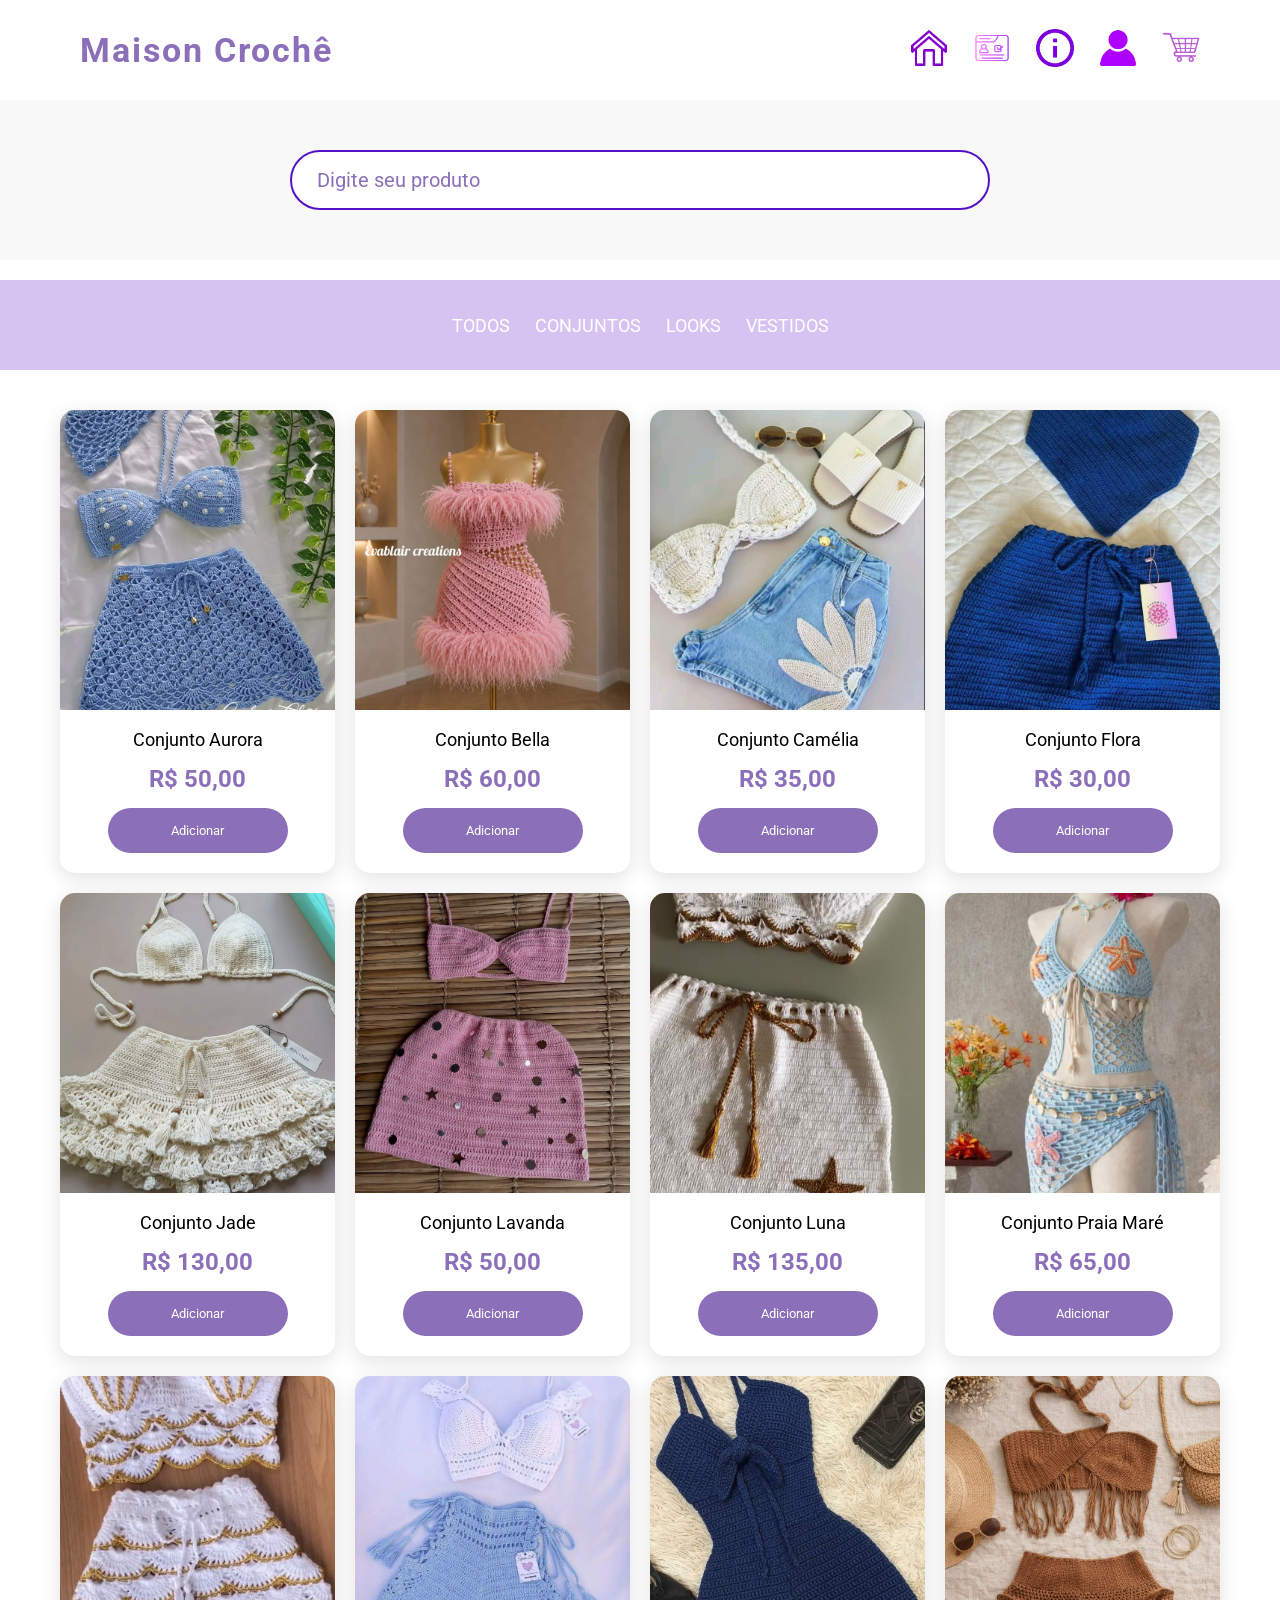
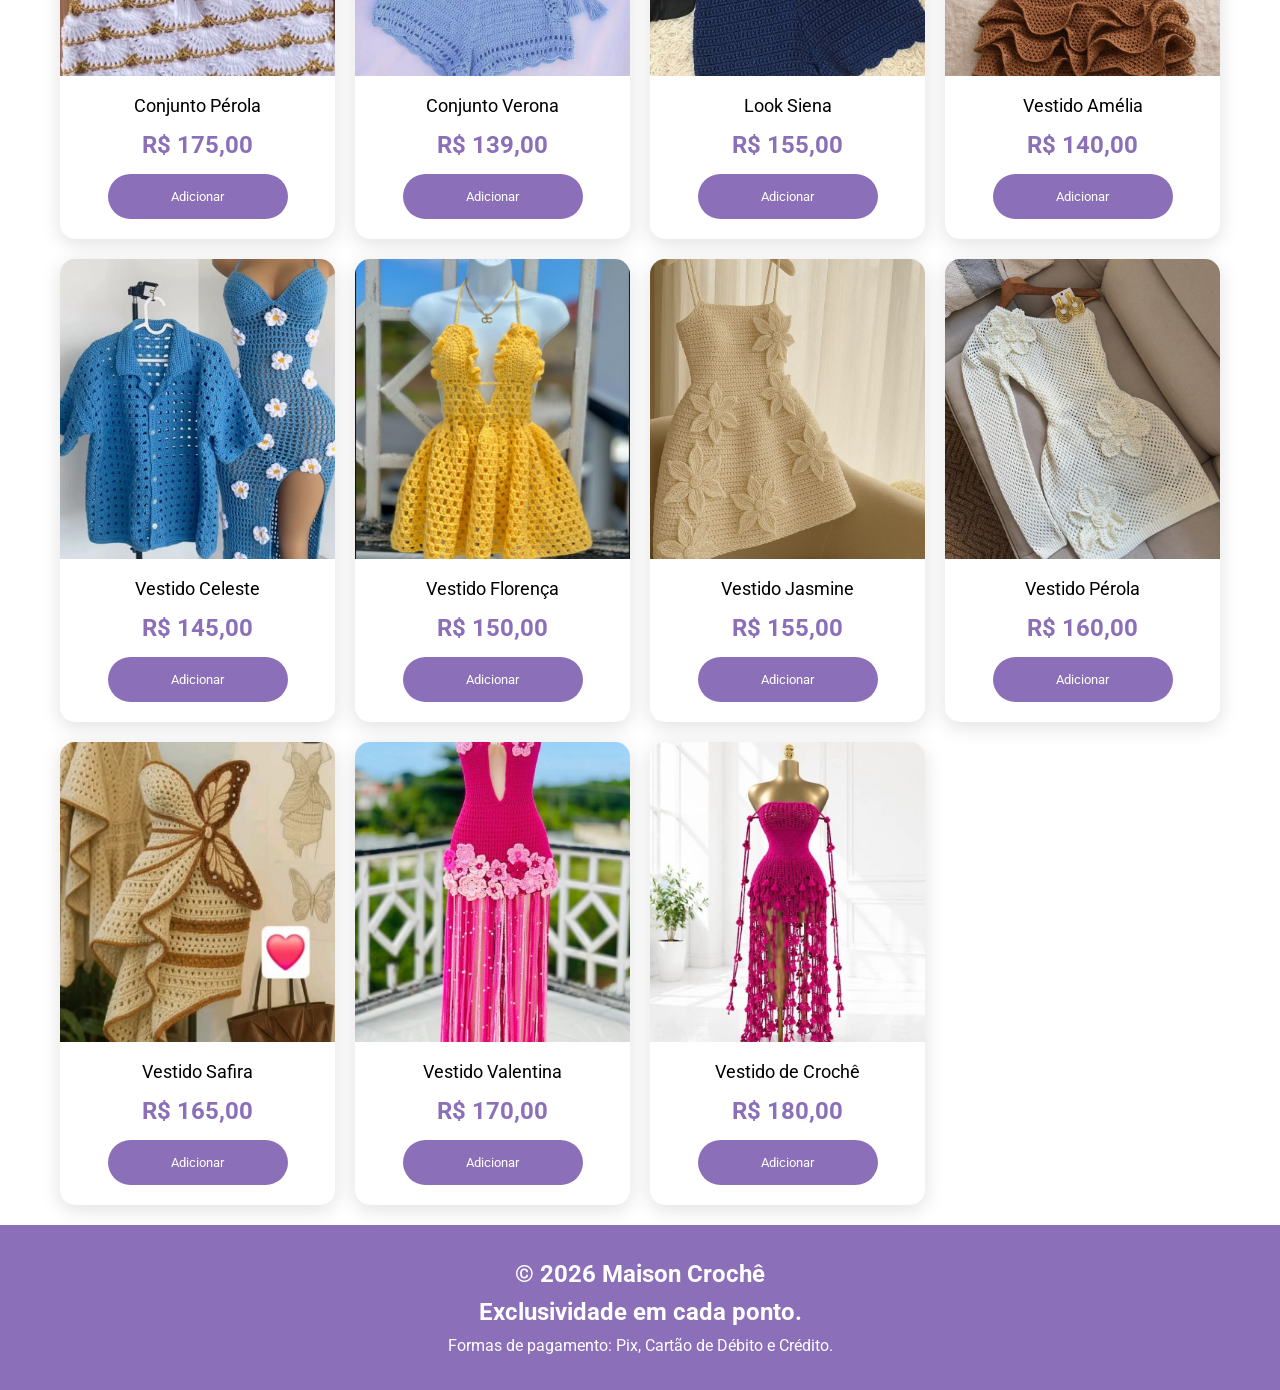
==== commit 370d4bdb: "alterar arquivo" ====
--- a/index.html
+++ b/index.html
@@ -2,273 +2,105 @@
 <html lang="pt-br">
 
 <head>
-
     <meta charset="UTF-8">
     <meta name="viewport" content="width=device-width, initial-scale=1.0">
-
     <title>Maison Crochê</title>
 
     <link rel="stylesheet" href="css/style_estrutura_pagina.css">
 
     <script src="js/produtos.js" type="module" defer></script>
-
 </head>
-
 
 <body>
 
+    <main id="geral">
 
-<main id="geral">
+        <header id="cabecalho">
 
+            <div id="logo">
+                Maison Crochê
+            </div>
 
+            <nav id="menu">
+                <ul>
 
-<header id="cabecalho">
+                    <li>
+                        <a href="index.html">
+                            <img src="imagens/icones/inicio.png" alt="Início">
+                        </a>
+                    </li>
 
+                    <li>
+                        <a href="paginas/cadastro.html">
+                            <img src="imagens/icones/cadastro.png" alt="Cadastro">
+                        </a>
+                    </li>
 
-    <div id="logo">
-        Maison Crochê
-    </div>
+                    <li>
+                        <a href="paginas/sobre.html">
+                            <img src="imagens/icones/sobre.png" alt="Sobre">
+                        </a>
+                    </li>
 
+                    <li>
+                        <a href="paginas/login.html">
+                            <img src="imagens/icones/login.png" alt="Login">
+                        </a>
+                    </li>
 
+                    <li>
+                        <a href="paginas/carrinho.html">
+                            <img src="imagens/icones/carrinho.png" alt="Carrinho">
+                        </a>
+                    </li>
 
-    <nav id="menu">
+                </ul>
+            </nav>
 
-        <ul>
+        </header>
 
+        
 
-            <li>
-                <a href="index.html">
-                    <img src="imagens/icones/inicio.png" alt="Início">
-                </a>
-            </li>
+        <section id="area-pesquisa">
 
+            <input
+                type="text"
+                name="pesquisa"
+                id="pesquisa"
+                class="input-pesquisa"
+                placeholder="Digite seu produto">
 
-            <li>
-                <a href="paginas/cadastro.html">
-                    <img src="imagens/icones/cadastro.png" alt="Cadastro">
-                </a>
-            </li>
+        </section>
 
+        
 
-            <li>
-                <a href="paginas/sobre.html">
-                    <img src="imagens/icones/sobre.png" alt="Sobre">
-                </a>
-            </li>
+        <section id="secoes-produtos">
 
+            <ul id="menu-secoes">
 
-            <li>
-                <a href="paginas/login.html">
-                    <img src="imagens/icones/login.png" alt="Login">
-                </a>
-            </li>
+            </ul>
 
+        </section>
 
-            <li>
-                <a href="paginas/carrinho.html">
-                    <img src="imagens/icones/carrinho.png" alt="Carrinho">
-                </a>
-            </li>
+        <section id="cards">
 
+        
+        </section>
 
-        </ul>
+        <footer id="rodape">
 
-    </nav>
+            <h2>&copy; 2026 Maison Crochê</h2>
 
+            <h2>Exclusividade em cada ponto.</h2>
 
-</header>
+            <p>
+                Formas de pagamento: Pix, Cartão de Débito e Crédito.
+            </p>
 
+        </footer>
 
-
-
-
-<section id="banner">
-
-
-    <div class="texto-banner">
-
-
-        <h1>
-            Exclusividade em cada ponto.
-        </h1>
-
-
-        <p>
-            Peças de crochê feitas à mão,
-            com carinho e dedicação.
-        </p>
-
-
-        <a href="#cards">
-            Ver produtos
-        </a>
-
-
-    </div>
-
-
-</section>
-
-
-
-
-
-
-
-<section id="pesquisa">
-
-
-    <input
-
-    type="text"
-
-    id="pesquisa"
-
-    class="input-pesquisa"
-
-    placeholder="Digite seu produto">
-
-
-</section>
-
-
-
-
-
-
-
-<section id="categorias">
-
-
-<h2>
-Categorias
-</h2>
-
-
-
-<div class="lista-categorias">
-
-
-<div>
-Vestidos
-</div>
-
-
-<div>
-Conjuntos
-</div>
-
-
-<div>
-Bolsas
-</div>
-
-
-<div>
-Acessórios
-</div>
-
-
-</div>
-
-
-
-</section>
-
-
-
-
-
-
-
-
-<section id="secoes-produtos">
-
-
-<ul id="menu-secoes">
-
-
-</ul>
-
-
-</section>
-
-
-
-
-
-
-
-
-
-<section id="cards">
-
-
-</section>
-
-
-
-
-
-
-
-
-
-
-<section id="sobre-loja">
-
-
-<h2>
-Sobre a Maison Crochê
-</h2>
-
-
-<p>
-
-Cada peça é criada artesanalmente,
-valorizando a beleza do crochê e o cuidado
-em cada detalhe.
-
-</p>
-
-
-</section>
-
-
-
-
-
-
-
-
-<footer id="rodape">
-
-
-<h2>
-&copy; Maison Crochê
-</h2>
-
-
-<h2>
-Exclusividade em cada ponto.
-</h2>
-
-
-<p>
-Formas de pagamento: Pix, Cartão de Débito e Crédito.
-</p>
-
-
-</footer>
-
-
-
-
-
-</main>
-
+    </main>
 
 </body>
 
-
 </html>
--- a/css/style_estrutura_pagina.css
+++ b/css/style_estrutura_pagina.css
@@ -1,822 +1,524 @@
-/* GOOGLE FONT */
-
-@import url('https://fonts.googleapis.com/css2?family=Roboto:wght@300;400;500;700&display=swap');
-
-
-
-/* RESET */
-
+/*IMPORTANDO A FONTE*/
+@import url('https://fonts.googleapis.com/css2?family=Roboto:ital,wght@0,100..900;1,100..900&display=swap');
+
+/*CONFIGURAÇÕES GERAIS*/
 *{
-
     margin:0;
     padding:0;
     box-sizing:border-box;
-    font-family:'Roboto', sans-serif;
-
-}
-
-
-
-body{
-
-    background:#fff8f0;
-
-    color:#4b3528;
-
-}
-
-
-
-
+    font-family:Roboto, sans-serif;
+}
+
+:root{
+    --cor01:#d7c3f2;
+    --cor02:#8b6fb8;
+    --cor03:#5412c7;
+    --branca:#ffffff;
+}
+
+/*MAIN*/
 #geral{
-
-    width:100%;
-
-}
-
-
-
-
-
-
-/* ================= CABEÇALHO ================= */
-
-
+    width:100%;
+    display:flex;
+    flex-direction:column;
+    align-items:center;
+}
+
+/*CABEÇALHO*/
 #cabecalho{
-
-
-    width:100%;
-
+    width:100%;
     height:100px;
-
-    background:#ffffff;
-
-
-    display:flex;
-
+    padding:20px 80px;
+    background:var(--branca);
+    display:flex;
+    justify-content:space-between;
     align-items:center;
-
+    box-shadow:0 3px 15px rgba(0,0,0,.12);
+}
+
+/*LOGO*/
+#logo{
+    font-size:34px;
+    font-weight:bold;
+    color:var(--cor02);
+    letter-spacing:2px;
+}
+
+/*MENU*/
+#menu ul,
+#menu-secoes{
+    display:flex;
+    gap:25px;
+    list-style:none;
+}
+
+#menu img{
+    width:38px;
+    height:38px;
+    transition:.3s;
+}
+
+#menu img:hover{
+    transform:scale(1.15);
+}
+
+#menu a{
+    text-decoration:none;
+}
+
+/*ÁREA DE PESQUISA*/
+#area-pesquisa{
+    width:100%;
+    padding:50px 0;
+    background:#f8f8f8;
+    display:flex;
+    justify-content:center;
+    align-items:center;
+}
+
+#area-pesquisa input{
+    width:700px;
+    max-width:90%;
+    height:60px;
+    padding:0 25px;
+    border:2px solid var(--cor03);
+    border-radius:35px;
+    outline:none;
+    font-size:20px;
+}
+
+#area-pesquisa input::placeholder{
+    color:var(--cor02);
+}
+
+/*MENU DE SEÇÕES*/
+#secoes-produtos{
+    width:100%;
+    min-height:90px;
+    background:var(--cor01);
+    display:flex;
+    justify-content:center;
+    align-items:center;
+    margin:20px 0;
+}
+
+.lnk-secao{
+    color:white;
+    text-decoration:none;
+    font-size:18px;
+    text-transform:uppercase;
+}
+
+.lnk-secao:hover{
+    color:var(--cor03);
+}
+
+/*CARDS*/
+#cards{
+    width:100%;
+    max-width:1200px;
+    padding:20px;
+    display:grid;
+    grid-template-columns:repeat(auto-fit,minmax(250px,1fr));
+    gap:20px;
+}
+
+.card{
+    background:white;
+    border-radius:15px;
+    overflow:hidden;
+    text-align:center;
+    box-shadow:0 5px 20px rgba(0,0,0,.12);
+    transition:.3s;
+}
+
+.card:hover{
+    transform:translateY(-8px);
+}
+
+.card img{
+    width:100%;
+    height:300px;
+    object-fit:cover;
+}
+
+.card p{
+    margin:15px;
+    font-size:18px;
+}
+
+.card h2{
+    color:var(--cor02);
+    margin-bottom:15px;
+}
+
+.card button{
+    width:180px;
+    height:45px;
+    border:none;
+    border-radius:30px;
+    background:var(--cor02);
+    color:white;
+    cursor:pointer;
+    margin-bottom:20px;
+    transition:.3s;
+}
+
+.card button:hover{
+    background:var(--cor03);
+}
+
+/*==================== RODAPÉ ====================*/
+
+#rodape{
+    width:100%;
+    background-color:var(--cor02);
+    color:var(--branca);
+    text-align:center;
+    padding:35px 20px;
+
+    display:flex;
+    flex-direction:column;
+    align-items:center;
+    justify-content:center;
+}
+
+#rodape h2{
+    margin-bottom:10px;
+}
+
+#rodape p{
+    font-size:16px;
+}
+
+/*==================== PÁGINA SOBRE ====================*/
+
+#sobre{
+    width:900px;
+    max-width:95%;
+    margin:40px auto;
+    padding:40px;
+    background-color:var(--branca);
+    border:2px solid var(--cor03);
+    border-radius:10px;
+    box-shadow:0px 5px 15px rgba(0,0,0,.15);
+}
+
+#sobre h1{
+    text-align:center;
+    color:var(--cor02);
+    font-size:2em;
+    margin-bottom:30px;
+}
+
+#sobre p{
+    font-size:18px;
+    line-height:1.8;
+    text-align:justify;
+    color:#444;
+    margin-bottom:20px;
+}
+
+#sobre strong{
+    color:var(--cor02);
+}
+
+/*==================== CARRINHO ====================*/
+
+#carrinho{
+    width:1100px;
+    max-width:95%;
+    margin:40px auto;
+    display:flex;
+    gap:30px;
+    align-items:flex-start;
     justify-content:space-between;
-
-
-    padding:20px 80px;
-
-
-    box-shadow:0 3px 15px rgba(0,0,0,.12);
-
-
-}
-
-
-
-
-#logo{
-
-
-    font-size:35px;
-
-    font-weight:700;
-
-    color:#8b5e3c;
-
-    letter-spacing:1px;
-
-
-}
-
-
-
-
-
-#menu ul{
-
-
-    display:flex;
-
-    gap:25px;
-
-    list-style:none;
-
-
-}
-
-
-
-#menu img{
-
-
-    width:38px;
-
-    height:38px;
-
+}
+
+/*==================== LISTA DE PRODUTOS ====================*/
+
+#listaProdutos{
+    flex:3;
+    background:var(--branca);
+    padding:25px;
+    border-radius:20px;
+    box-shadow:0px 5px 20px rgba(0,0,0,.12);
+}
+
+#listaProdutos h1{
+    text-align:center;
+    color:var(--cor02);
+    margin-bottom:25px;
+}
+
+#listaProdutos table{
+    width:100%;
+    border-collapse:collapse;
+}
+
+#listaProdutos th{
+    background:var(--cor02);
+    color:white;
+    padding:15px;
+}
+
+#listaProdutos td{
+    padding:15px;
+    text-align:center;
+    border-bottom:1px solid #ececec;
+}
+
+#listaProdutos tr:hover{
+    background:#faf7fd;
+}
+
+#listaProdutos img{
+    width:90px;
+    height:90px;
+    object-fit:contain;
+}
+
+/*==================== QUANTIDADE ====================*/
+
+.controleQuantidade{
+    display:flex;
+    justify-content:center;
+    align-items:center;
+}
+
+.quantidade{
+    width:60px;
+    height:35px;
+    text-align:center;
+    border:1px solid var(--cor02);
+    border-radius:5px;
+}
+
+/*==================== BOTÃO REMOVER ====================*/
+
+.btnRemover{
+    background:crimson;
+    color:white;
+    border:none;
+    padding:10px 18px;
+    border-radius:6px;
+    cursor:pointer;
     transition:.3s;
-
-
-}
-
-
-
-#menu img:hover{
-
-
-    transform:scale(1.15);
-
-
-}
-
-
-
-
-
-
-/* ================= BANNER ================= */
-
-
-#banner{
-
-
-    height:500px;
-
-
-    background:
-
-
-    linear-gradient(
-    rgba(0,0,0,.35),
-    rgba(0,0,0,.35)
-    ),
-
-    url("../imagens/banner.jpg");
-
-
-
-    background-size:cover;
-
-    background-position:center;
-
-
-
-    display:flex;
-
-    justify-content:center;
-
-    align-items:center;
-
-
-
-    text-align:center;
-
-
-}
-
-
-
-
-
-.texto-banner{
-
-
+}
+
+.btnRemover:hover{
+    background:#972020;
+}
+
+/*==================== RESUMO ====================*/
+
+#resumo{
+    flex:1;
+    background:white;
+    padding:20px;
+    border-radius:15px;
+    box-shadow:0px 5px 20px rgba(0,0,0,.12);
+}
+
+#resumo h2{
+    text-align:center;
+    color:var(--cor02);
+    margin-bottom:20px;
+}
+
+.boxResumo{
+    border:1px solid #ddd;
+    border-radius:8px;
+    padding:12px;
+    margin-bottom:15px;
+}
+
+.boxResumo strong{
+    display:block;
+    color:var(--cor02);
+    margin-bottom:8px;
+}
+
+.boxResumo h3{
+    color:var(--cor03);
+}
+
+#resumo input{
+    width:100%;
+    height:45px;
+    padding:10px;
+    border:1px solid #ccc;
+    border-radius:5px;
+    margin-bottom:15px;
+}
+
+/*==================== BOTÕES ====================*/
+
+.btnContinuar,
+.btnFinalizar{
+    width:100%;
+    height:45px;
+    border:none;
+    border-radius:6px;
+    cursor:pointer;
+    text-decoration:none;
+    display:block;
+    text-align:center;
+    line-height:45px;
+    margin-top:10px;
+    font-weight:bold;
+    transition:.3s;
+}
+
+.btnContinuar{
+    background:var(--cor03);
     color:white;
-
-
-}
-
-
-
-.texto-banner h1{
-
-
-    font-size:55px;
-
-    font-weight:700;
-
-    margin-bottom:20px;
-
-
-}
-
-
-
-.texto-banner p{
-
-
-    font-size:23px;
-
-    margin-bottom:35px;
-
-
-}
-
-
-
-
-.texto-banner a{
-
-
-    background:#8b5e3c;
-
+}
+
+.btnContinuar:hover{
+    background:var(--cor01);
+}
+
+.btnFinalizar{
+    background:var(--cor02);
     color:white;
-
-
-    padding:15px 45px;
-
-
-    border-radius:30px;
-
-
-    text-decoration:none;
-
-
-    font-weight:bold;
-
-
-}
-
-
-
-
-
-
-/* ================= PESQUISA ================= */
-
-
-#pesquisa{
-
-
-    padding:40px;
-
-    text-align:center;
-
-
-}
-
-
-
-.input-pesquisa{
-
-
-    width:60%;
-
-
-    padding:16px;
-
-
-    border-radius:30px;
-
-
-    border:1px solid #d8c3ae;
-
-
-    outline:none;
-
-
-    font-size:16px;
-
-
-}
-
-
-
-
-
-
-/* ================= CATEGORIAS ================= */
-
-
-#categorias{
-
-
-    text-align:center;
-
-    padding:40px;
-
-
-}
-
-
-
-#categorias h2{
-
-
-    color:#8b5e3c;
-
-    font-size:32px;
-
-    margin-bottom:30px;
-
-
-}
-
-
-
-.lista-categorias{
-
-
-    display:flex;
-
-    justify-content:center;
-
-    gap:30px;
-
-
-}
-
-
-
-
-
-.lista-categorias div{
-
-
-    background:white;
-
-
-    width:200px;
-
-
-    padding:35px;
-
-
-    border-radius:20px;
-
-
-    color:#8b5e3c;
-
-
-    font-size:20px;
-
-
-    font-weight:bold;
-
-
-    box-shadow:0 5px 20px #0002;
-
-
-    transition:.3s;
-
-
-}
-
-
-
-.lista-categorias div:hover{
-
-
-    transform:translateY(-8px);
-
-
-}
-
-
-
-
-
-
-/* ================= MENU CATEGORIAS ================= */
-
-
-#secoes-produtos{
-
-
-    padding:30px;
-
-
-}
-
-
-
-#menu-secoes{
-
-
-    display:flex;
-
-
-    justify-content:center;
-
-
-    gap:25px;
-
-
-    list-style:none;
-
-
-}
-
-
-
-
-.lnk-secao{
-
-
-    color:#8b5e3c;
-
-
-    text-decoration:none;
-
-
-    font-weight:bold;
-
-
-}
-
-
-
-
-
-
-/* ================= PRODUTOS ================= */
-
-
-#cards{
-
-
-    padding:50px;
-
-
-    display:grid;
-
-
-    grid-template-columns:repeat(4,1fr);
-
-
-    gap:30px;
-
-
-}
-
-
-
-
-.card{
-
-
-    background:white;
-
-
-    border-radius:20px;
-
-
-    overflow:hidden;
-
-
-    text-align:center;
-
-
-    box-shadow:0 5px 20px #0002;
-
-
-    transition:.3s;
-
-
-}
-
-
-
-.card:hover{
-
-
-    transform:translateY(-10px);
-
-
-}
-
-
-
-
-.card img{
-
-
-    width:100%;
-
-
-    height:320px;
-
-
-    object-fit:cover;
-
-
-}
-
-
-
-
-.card p{
-
-
-    font-size:20px;
-
-
-    margin:15px;
-
-
-}
-
-
-
-.card h2{
-
-
-    color:#8b5e3c;
-
-
-    margin-bottom:15px;
-
-
-}
-
-
-
-
-
-.btn-add{
-
-
-    background:#8b5e3c;
-
-
-    color:white;
-
-
-    border:none;
-
-
-    padding:13px 40px;
-
-
-    border-radius:30px;
-
-
-    cursor:pointer;
-
-
-    margin-bottom:25px;
-
-
-    font-weight:bold;
-
-
-}
-
-
-
-.btn-add:hover{
-
-
-    background:#6e472c;
-
-
-}
-
-
-
-
-
-
-/* ================= FORMULÁRIOS LOGIN/CADASTRO ================= */
-
-
-
-#form,
-#login{
-
-
-    width:500px;
-
-
-    background:white;
-
-
-    margin:50px auto;
-
-
-    padding:40px;
-
-
-    border-radius:20px;
-
-
-    box-shadow:0 5px 20px #0002;
-
-
-}
-
-
-
-#form h3,
-#login h2{
-
-
-    text-align:center;
-
-
-    color:#8b5e3c;
-
-
-    margin-bottom:30px;
-
-
-}
-
-
-
-input{
-
-
-    width:100%;
-
-
-    padding:13px;
-
-
-    border-radius:10px;
-
-
-    border:1px solid #ccc;
-
-
-    margin-bottom:15px;
-
-
-}
-
-
-
-
-.btnCadastrar,
-.btnLimpar,
-.btnEntrar{
-
-
-    background:#8b5e3c;
-
-
-    color:white;
-
-
-    border:none;
-
-
-    padding:13px 30px;
-
-
-    border-radius:30px;
-
-
-    cursor:pointer;
-
-
-}
-
-
-
-
-
-
-
-/* ================= SOBRE ================= */
-
-
-#sobre-loja{
-
-
-    background:#f0dfcd;
-
-
-    padding:50px;
-
-
-    text-align:center;
-
-
-}
-
-
-
-
-#sobre-loja h2{
-
-
-    color:#8b5e3c;
-
-
-    font-size:32px;
-
-
-}
-
-
-
-
-
-
-/* ================= RODAPÉ ================= */
-
-
-#rodape{
-
-
-    background:#8b5e3c;
-
-
-    color:white;
-
-
-    text-align:center;
-
-
-    padding:35px;
-
-
-}
-
-
-
-#rodape h2{
-
-
-    margin-bottom:10px;
-
-
-}
-
-
-
-
-
-
-/* ================= RESPONSIVO ================= */
-
-
-@media(max-width:900px){
-
-
-#cards{
-
-
-grid-template-columns:repeat(2,1fr);
-
-
-}
-
-
-
-#cabecalho{
-
-
-padding:20px;
-
-
-}
-
-
-}
-
-
-
-
-@media(max-width:600px){
-
-
-#cards{
-
-
-grid-template-columns:1fr;
-
-
-}
-
-
-
-#form,
-#login{
-
-
-width:90%;
-
-
-}
-
-
-
-.lista-categorias{
-
-
-flex-direction:column;
-
-align-items:center;
-
-
-}
-
-
-
-.texto-banner h1{
-
-
-font-size:35px;
-
-
-}
-
+}
+
+.btnFinalizar:hover{
+    background:var(--cor01);
+}
+
+/*==================== RESPONSIVIDADE ====================*/
+
+@media (max-width: 1000px){
+
+    #cabecalho{
+        padding:20px 30px;
+    }
+
+    #logo{
+        font-size:28px;
+    }
+
+    #cards{
+        grid-template-columns:repeat(2,1fr);
+        padding:20px;
+    }
+
+    #carrinho{
+        flex-direction:column;
+        width:95%;
+    }
+
+    #listaProdutos,
+    #resumo{
+        width:100%;
+    }
+
+}
+
+@media (max-width: 768px){
+
+    #cabecalho{
+        height:auto;
+        flex-direction:column;
+        gap:20px;
+        padding:20px;
+    }
+
+    #menu ul{
+        flex-wrap:wrap;
+        justify-content:center;
+        gap:15px;
+    }
+
+    #logo{
+        text-align:center;
+    }
+
+    #area-pesquisa input{
+        width:90%;
+    }
+
+    #cards{
+        grid-template-columns:repeat(2,1fr);
+    }
+
+    #sobre{
+        width:95%;
+        padding:20px;
+    }
+
+    #sobre h1{
+        font-size:1.6em;
+    }
+
+    #sobre p{
+        font-size:16px;
+    }
+
+}
+
+@media (max-width: 600px){
+
+    #cards{
+        grid-template-columns:1fr;
+    }
+
+    #menu ul{
+        gap:10px;
+    }
+
+    #menu img{
+        width:32px;
+        height:32px;
+    }
+
+    #logo{
+        font-size:24px;
+    }
+
+    #listaProdutos{
+        overflow-x:auto;
+    }
+
+    #listaProdutos table{
+        min-width:650px;
+    }
+
+    .btnContinuar,
+    .btnFinalizar{
+        font-size:14px;
+    }
+
+}
+
+@media (max-width: 400px){
+
+    #cabecalho{
+        padding:15px;
+    }
+
+    #logo{
+        font-size:20px;
+    }
+
+    #menu img{
+        width:28px;
+        height:28px;
+    }
+
+    #area-pesquisa input{
+        height:50px;
+        font-size:16px;
+    }
+
+    #rodape h2{
+        font-size:18px;
+    }
+
+    #rodape p{
+        font-size:14px;
+    }
 
 }
